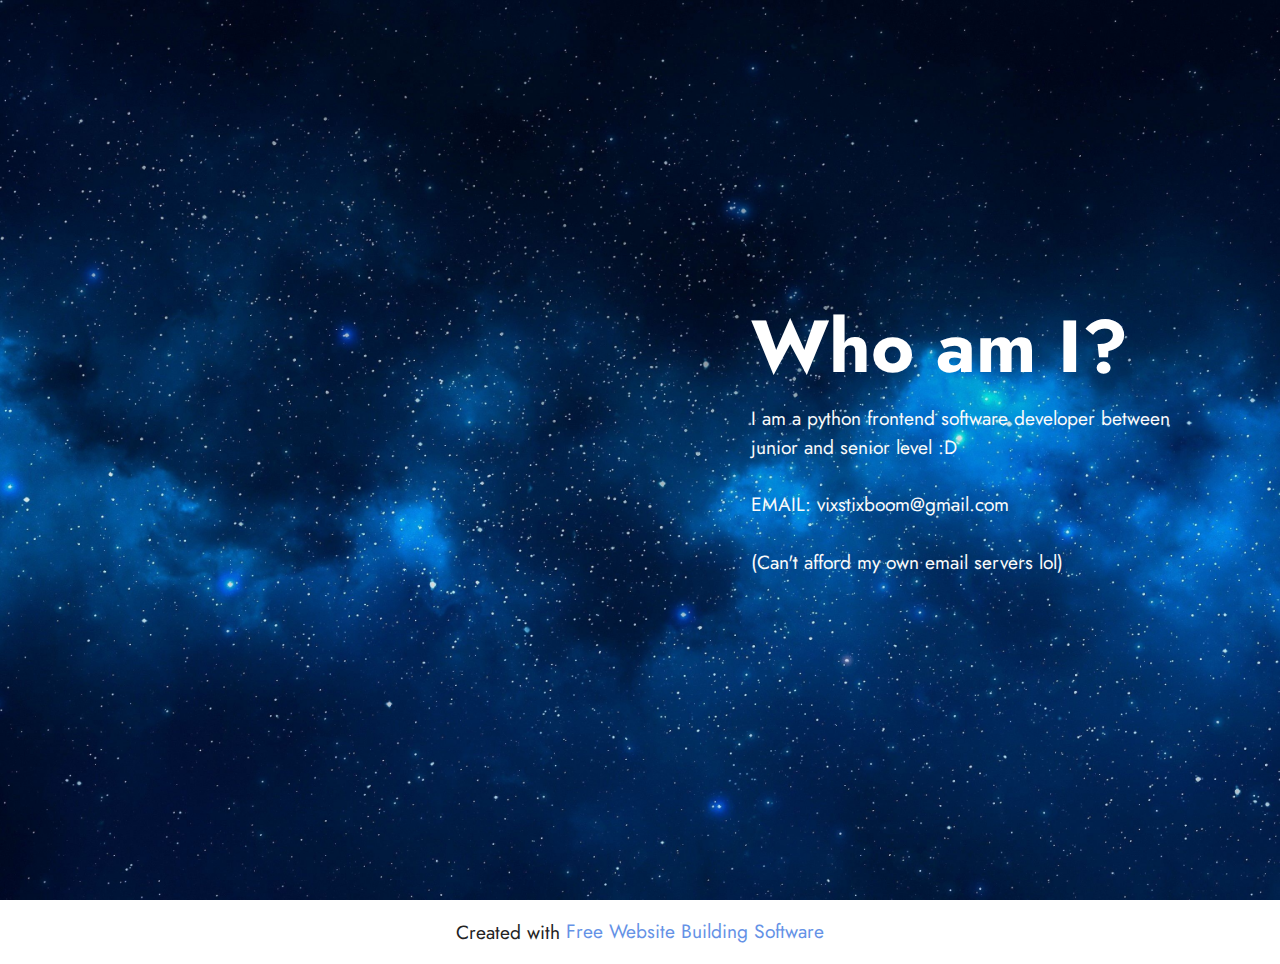
==== index.html @ 404fd0ba "Made da website" ====
<!DOCTYPE html>
<html  >
<head>
  <!-- Site made with Mobirise Website Builder v5.6.11, https://mobirise.com -->
  <meta charset="UTF-8">
  <meta http-equiv="X-UA-Compatible" content="IE=edge">
  <meta name="generator" content="Mobirise v5.6.11, mobirise.com">
  <meta name="twitter:card" content="summary_large_image"/>
  <meta name="twitter:image:src" content="">
  <meta property="og:image" content="">
  <meta name="twitter:title" content="Home">
  <meta name="viewport" content="width=device-width, initial-scale=1, minimum-scale=1">
  <link rel="shortcut icon" href="assets/images/logo5.png" type="image/x-icon">
  <meta name="description" content="">
  
  
  <title>Home</title>
  <link rel="stylesheet" href="assets/bootstrap/css/bootstrap.min.css">
  <link rel="stylesheet" href="assets/bootstrap/css/bootstrap-grid.min.css">
  <link rel="stylesheet" href="assets/bootstrap/css/bootstrap-reboot.min.css">
  <link rel="stylesheet" href="assets/theme/css/style.css">
  <link rel="preload" href="https://fonts.googleapis.com/css2?family=Jost:ital,wght@0,400;0,700;1,400;1,700&display=swap&display=swap" as="style" onload="this.onload=null;this.rel='stylesheet'">
  <noscript><link rel="stylesheet" href="https://fonts.googleapis.com/css2?family=Jost:ital,wght@0,400;0,700;1,400;1,700&display=swap&display=swap"></noscript>
  <link rel="preload" as="style" href="assets/mobirise/css/mbr-additional.css"><link rel="stylesheet" href="assets/mobirise/css/mbr-additional.css" type="text/css">
  
  
  
  
</head>
<body>
  
  <section data-bs-version="5.1" class="header7 cid-teuRIkfhuK mbr-fullscreen" id="header7-0">

    

    
    

    <div class="text-right container">
        <div class="row justify-content-end">
            <div class="col-12 col-lg-5">
                <h1 class="mbr-section-title mbr-fonts-style mb-3 display-1"><strong>Who am I?</strong></h1>
                
                <p class="mbr-text mbr-fonts-style display-7">
                    I am a python frontend software developer between junior and senior level :D<br><br>EMAIL: vixstixboom@gmail.com <br><br>(Can't afford my own email servers lol)</p>
                
            </div>
        </div>
    </div>
</section><section class="display-7" style="padding: 0;align-items: center;justify-content: center;flex-wrap: wrap;    align-content: center;display: flex;position: relative;height: 4rem;"><a href="https://mobiri.se/2823133" style="flex: 1 1;height: 4rem;position: absolute;width: 100%;z-index: 1;"><img alt="" style="height: 4rem;" src="[data-uri]"></a><p style="margin: 0;text-align: center;" class="display-7">Created with &#8204;</p><a style="z-index:1" href="https://mobirise.com"> Free Website  Building Software</a></section><script src="assets/bootstrap/js/bootstrap.bundle.min.js"></script>  <script src="assets/smoothscroll/smooth-scroll.js"></script>  <script src="assets/ytplayer/index.js"></script>  <script src="assets/theme/js/script.js"></script>  
  
  
</body>
</html>
---- assets/theme/css/style.css ----
@charset "UTF-8";
section {
  background-color: #ffffff;
}

body {
  font-style: normal;
  line-height: 1.5;
  font-weight: 400;
  color: #232323;
  position: relative;
}

button {
  background-color: transparent;
  border-color: transparent;
}

section,
.container,
.container-fluid {
  position: relative;
  word-wrap: break-word;
}

a.mbr-iconfont:hover {
  text-decoration: none;
}

.article .lead p,
.article .lead ul,
.article .lead ol,
.article .lead pre,
.article .lead blockquote {
  margin-bottom: 0;
}

a {
  font-style: normal;
  font-weight: 400;
  cursor: pointer;
}
a, a:hover {
  text-decoration: none;
}

.mbr-section-title {
  font-style: normal;
  line-height: 1.3;
}

.mbr-section-subtitle {
  line-height: 1.3;
}

.mbr-text {
  font-style: normal;
  line-height: 1.7;
}

h1,
h2,
h3,
h4,
h5,
h6,
.display-1,
.display-2,
.display-4,
.display-5,
.display-7,
span,
p,
a {
  line-height: 1;
  word-break: break-word;
  word-wrap: break-word;
  font-weight: 400;
}

b,
strong {
  font-weight: bold;
}

input:-webkit-autofill, input:-webkit-autofill:hover, input:-webkit-autofill:focus, input:-webkit-autofill:active {
  transition-delay: 9999s;
  -webkit-transition-property: background-color, color;
  transition-property: background-color, color;
}

textarea[type=hidden] {
  display: none;
}

section {
  background-position: 50% 50%;
  background-repeat: no-repeat;
  background-size: cover;
}
section .mbr-background-video,
section .mbr-background-video-preview {
  position: absolute;
  bottom: 0;
  left: 0;
  right: 0;
  top: 0;
}

.hidden {
  visibility: hidden;
}

.mbr-z-index20 {
  z-index: 20;
}

/*! Base colors */
.mbr-white {
  color: #ffffff;
}

.mbr-black {
  color: #111111;
}

.mbr-bg-white {
  background-color: #ffffff;
}

.mbr-bg-black {
  background-color: #000000;
}

/*! Text-aligns */
.align-left {
  text-align: left;
}

.align-center {
  text-align: center;
}

.align-right {
  text-align: right;
}

/*! Font-weight  */
.mbr-light {
  font-weight: 300;
}

.mbr-regular {
  font-weight: 400;
}

.mbr-semibold {
  font-weight: 500;
}

.mbr-bold {
  font-weight: 700;
}

/*! Media  */
.media-content {
  flex-basis: 100%;
}

.media-container-row {
  display: flex;
  flex-direction: row;
  flex-wrap: wrap;
  justify-content: center;
  align-content: center;
  align-items: start;
}
.media-container-row .media-size-item {
  width: 400px;
}

.media-container-column {
  display: flex;
  flex-direction: column;
  flex-wrap: wrap;
  justify-content: center;
  align-content: center;
  align-items: stretch;
}
.media-container-column > * {
  width: 100%;
}

@media (min-width: 992px) {
  .media-container-row {
    flex-wrap: nowrap;
  }
}
figure {
  margin-bottom: 0;
  overflow: hidden;
}

figure[mbr-media-size] {
  transition: width 0.1s;
}

img,
iframe {
  display: block;
  width: 100%;
}

.card {
  background-color: transparent;
  border: none;
}

.card-box {
  width: 100%;
}

.card-img {
  text-align: center;
  flex-shrink: 0;
  -webkit-flex-shrink: 0;
}

.media {
  max-width: 100%;
  margin: 0 auto;
}

.mbr-figure {
  align-self: center;
}

.media-container > div {
  max-width: 100%;
}

.mbr-figure img,
.card-img img {
  width: 100%;
}

@media (max-width: 991px) {
  .media-size-item {
    width: auto !important;
  }

  .media {
    width: auto;
  }

  .mbr-figure {
    width: 100% !important;
  }
}
/*! Buttons */
.mbr-section-btn {
  margin-left: -0.6rem;
  margin-right: -0.6rem;
  font-size: 0;
}

.btn {
  font-weight: 600;
  border-width: 1px;
  font-style: normal;
  margin: 0.6rem 0.6rem;
  white-space: normal;
  transition: all 0.2s ease-in-out;
  display: inline-flex;
  align-items: center;
  justify-content: center;
  word-break: break-word;
}

.btn-sm {
  font-weight: 600;
  letter-spacing: 0px;
  transition: all 0.3s ease-in-out;
}

.btn-md {
  font-weight: 600;
  letter-spacing: 0px;
  transition: all 0.3s ease-in-out;
}

.btn-lg {
  font-weight: 600;
  letter-spacing: 0px;
  transition: all 0.3s ease-in-out;
}

.btn-form {
  margin: 0;
}
.btn-form:hover {
  cursor: pointer;
}

nav .mbr-section-btn {
  margin-left: 0rem;
  margin-right: 0rem;
}

/*! Btn icon margin */
.btn .mbr-iconfont,
.btn.btn-sm .mbr-iconfont {
  order: 1;
  cursor: pointer;
  margin-left: 0.5rem;
  vertical-align: sub;
}

.btn.btn-md .mbr-iconfont,
.btn.btn-md .mbr-iconfont {
  margin-left: 0.8rem;
}

.mbr-regular {
  font-weight: 400;
}

.mbr-semibold {
  font-weight: 500;
}

.mbr-bold {
  font-weight: 700;
}

[type=submit] {
  -webkit-appearance: none;
}

/*! Full-screen */
.mbr-fullscreen .mbr-overlay {
  min-height: 100vh;
}

.mbr-fullscreen {
  display: flex;
  display: -moz-flex;
  display: -ms-flex;
  display: -o-flex;
  align-items: center;
  min-height: 100vh;
  padding-top: 3rem;
  padding-bottom: 3rem;
}

/*! Map */
.map {
  height: 25rem;
  position: relative;
}
.map iframe {
  width: 100%;
  height: 100%;
}

/*! Scroll to top arrow */
.mbr-arrow-up {
  bottom: 25px;
  right: 90px;
  position: fixed;
  text-align: right;
  z-index: 5000;
  color: #ffffff;
  font-size: 22px;
}

.mbr-arrow-up a {
  background: rgba(0, 0, 0, 0.2);
  border-radius: 50%;
  color: #fff;
  display: inline-block;
  height: 60px;
  width: 60px;
  border: 2px solid #fff;
  outline-style: none !important;
  position: relative;
  text-decoration: none;
  transition: all 0.3s ease-in-out;
  cursor: pointer;
  text-align: center;
}
.mbr-arrow-up a:hover {
  background-color: rgba(0, 0, 0, 0.4);
}
.mbr-arrow-up a i {
  line-height: 60px;
}

.mbr-arrow-up-icon {
  display: block;
  color: #fff;
}

.mbr-arrow-up-icon::before {
  content: "›";
  display: inline-block;
  font-family: serif;
  font-size: 22px;
  line-height: 1;
  font-style: normal;
  position: relative;
  top: 6px;
  left: -4px;
  transform: rotate(-90deg);
}

/*! Arrow Down */
.mbr-arrow {
  position: absolute;
  bottom: 45px;
  left: 50%;
  width: 60px;
  height: 60px;
  cursor: pointer;
  background-color: rgba(80, 80, 80, 0.5);
  border-radius: 50%;
  transform: translateX(-50%);
}
@media (max-width: 767px) {
  .mbr-arrow {
    display: none;
  }
}
.mbr-arrow > a {
  display: inline-block;
  text-decoration: none;
  outline-style: none;
  -webkit-animation: arrowdown 1.7s ease-in-out infinite;
          animation: arrowdown 1.7s ease-in-out infinite;
  color: #ffffff;
}
.mbr-arrow > a > i {
  position: absolute;
  top: -2px;
  left: 15px;
  font-size: 2rem;
}

#scrollToTop a i::before {
  content: "";
  position: absolute;
  display: block;
  border-bottom: 2.5px solid #fff;
  border-left: 2.5px solid #fff;
  width: 27.8%;
  height: 27.8%;
  left: 50%;
  top: 51%;
  transform: translateY(-30%) translateX(-50%) rotate(135deg);
}

@keyframes arrowdown {
  0% {
    transform: translateY(0px);
  }
  50% {
    transform: translateY(-5px);
  }
  100% {
    transform: translateY(0px);
  }
}
@-webkit-keyframes arrowdown {
  0% {
    transform: translateY(0px);
  }
  50% {
    transform: translateY(-5px);
  }
  100% {
    transform: translateY(0px);
  }
}
@media (max-width: 500px) {
  .mbr-arrow-up {
    left: 0;
    right: 0;
    text-align: center;
  }
}
/*Gradients animation*/
@keyframes gradient-animation {
  from {
    background-position: 0% 100%;
    -webkit-animation-timing-function: ease-in-out;
            animation-timing-function: ease-in-out;
  }
  to {
    background-position: 100% 0%;
    -webkit-animation-timing-function: ease-in-out;
            animation-timing-function: ease-in-out;
  }
}
@-webkit-keyframes gradient-animation {
  from {
    background-position: 0% 100%;
    -webkit-animation-timing-function: ease-in-out;
            animation-timing-function: ease-in-out;
  }
  to {
    background-position: 100% 0%;
    -webkit-animation-timing-function: ease-in-out;
            animation-timing-function: ease-in-out;
  }
}
.bg-gradient {
  background-size: 200% 200%;
  animation: gradient-animation 5s infinite alternate;
  -webkit-animation: gradient-animation 5s infinite alternate;
}

.menu .navbar-brand {
  display: -webkit-flex;
}
.menu .navbar-brand span {
  display: flex;
  display: -webkit-flex;
}
.menu .navbar-brand .navbar-caption-wrap {
  display: -webkit-flex;
}
.menu .navbar-brand .navbar-logo img {
  display: -webkit-flex;
  width: auto;
}
@media (min-width: 768px) and (max-width: 991px) {
  .menu .navbar-toggleable-sm .navbar-nav {
    display: -ms-flexbox;
  }
}
@media (max-width: 991px) {
  .menu .navbar-collapse {
    max-height: 93.5vh;
  }
  .menu .navbar-collapse.show {
    overflow: auto;
  }
}
@media (min-width: 992px) {
  .menu .navbar-nav.nav-dropdown {
    display: -webkit-flex;
  }
  .menu .navbar-toggleable-sm .navbar-collapse {
    display: -webkit-flex !important;
  }
  .menu .collapsed .navbar-collapse {
    max-height: 93.5vh;
  }
  .menu .collapsed .navbar-collapse.show {
    overflow: auto;
  }
}
@media (max-width: 767px) {
  .menu .navbar-collapse {
    max-height: 80vh;
  }
}

.nav-link .mbr-iconfont {
  margin-right: 0.5rem;
}

.navbar {
  display: -webkit-flex;
  -webkit-flex-wrap: wrap;
  -webkit-align-items: center;
  -webkit-justify-content: space-between;
}

.navbar-collapse {
  -webkit-flex-basis: 100%;
  -webkit-flex-grow: 1;
  -webkit-align-items: center;
}

.nav-dropdown .link {
  padding: 0.667em 1.667em !important;
  margin: 0 !important;
}

.nav {
  display: -webkit-flex;
  -webkit-flex-wrap: wrap;
}

.row {
  display: -webkit-flex;
  -webkit-flex-wrap: wrap;
}

.justify-content-center {
  -webkit-justify-content: center;
}

.form-inline {
  display: -webkit-flex;
}

.card-wrapper {
  -webkit-flex: 1;
}

.carousel-control {
  z-index: 10;
  display: -webkit-flex;
}

.carousel-controls {
  display: -webkit-flex;
}

.media {
  display: -webkit-flex;
}

.form-group:focus {
  outline: none;
}

.jq-selectbox__select {
  padding: 7px 0;
  position: relative;
}

.jq-selectbox__dropdown {
  overflow: hidden;
  border-radius: 10px;
  position: absolute;
  top: 100%;
  left: 0 !important;
  width: 100% !important;
}

.jq-selectbox__trigger-arrow {
  right: 0;
  transform: translateY(-50%);
}

.jq-selectbox li {
  padding: 1.07em 0.5em;
}

input[type=range] {
  padding-left: 0 !important;
  padding-right: 0 !important;
}

.modal-dialog,
.modal-content {
  height: 100%;
}

.modal-dialog .carousel-inner {
  height: calc(100vh - 1.75rem);
}
@media (max-width: 575px) {
  .modal-dialog .carousel-inner {
    height: calc(100vh - 1rem);
  }
}

.carousel-item {
  text-align: center;
}

.carousel-item img {
  margin: auto;
}

.navbar-toggler {
  align-self: flex-start;
  padding: 0.25rem 0.75rem;
  font-size: 1.25rem;
  line-height: 1;
  background: transparent;
  border: 1px solid transparent;
  border-radius: 0.25rem;
}

.navbar-toggler:focus,
.navbar-toggler:hover {
  text-decoration: none;
  box-shadow: none;
}

.navbar-toggler-icon {
  display: inline-block;
  width: 1.5em;
  height: 1.5em;
  vertical-align: middle;
  content: "";
  background: no-repeat center center;
  background-size: 100% 100%;
}

.navbar-toggler-left {
  position: absolute;
  left: 1rem;
}

.navbar-toggler-right {
  position: absolute;
  right: 1rem;
}

.card-img {
  width: auto;
}

.menu .navbar.collapsed:not(.beta-menu) {
  flex-direction: column;
}

.carousel-item.active,
.carousel-item-next,
.carousel-item-prev {
  display: flex;
}

.note-air-layout .dropup .dropdown-menu,
.note-air-layout .navbar-fixed-bottom .dropdown .dropdown-menu {
  bottom: initial !important;
}

html,
body {
  height: auto;
  min-height: 100vh;
}

.dropup .dropdown-toggle::after {
  display: none;
}

.form-asterisk {
  font-family: initial;
  position: absolute;
  top: -2px;
  font-weight: normal;
}

.form-control-label {
  position: relative;
  cursor: pointer;
  margin-bottom: 0.357em;
  padding: 0;
}

.alert {
  color: #ffffff;
  border-radius: 0;
  border: 0;
  font-size: 1.1rem;
  line-height: 1.5;
  margin-bottom: 1.875rem;
  padding: 1.25rem;
  position: relative;
  text-align: center;
}
.alert.alert-form::after {
  background-color: inherit;
  bottom: -7px;
  content: "";
  display: block;
  height: 14px;
  left: 50%;
  margin-left: -7px;
  position: absolute;
  transform: rotate(45deg);
  width: 14px;
}

.form-control {
  background-color: #ffffff;
  background-clip: border-box;
  color: #232323;
  line-height: 1rem !important;
  height: auto;
  padding: 0.6rem 1.2rem;
  transition: border-color 0.25s ease 0s;
  border: 1px solid transparent !important;
  border-radius: 4px;
  box-shadow: rgba(0, 0, 0, 0.07) 0px 1px 1px 0px, rgba(0, 0, 0, 0.07) 0px 1px 3px 0px, rgba(0, 0, 0, 0.03) 0px 0px 0px 1px;
}
.form-active .form-control:invalid {
  border-color: red;
}

form .row {
  margin-left: -0.6rem;
  margin-right: -0.6rem;
}
form .row [class*=col] {
  padding-left: 0.6rem;
  padding-right: 0.6rem;
}

form .mbr-section-btn {
  margin: 0;
  padding-left: 0.6rem;
  padding-right: 0.6rem;
}

form .btn {
  display: flex;
  padding: 0.6rem 1.2rem;
  margin: 0;
}

form .form-check-input {
  margin-top: 0.5;
}

textarea.form-control {
  line-height: 1.5rem !important;
}

.form-group {
  margin-bottom: 1.2rem;
}

.form-control,
form .btn {
  min-height: 48px;
}

.gdpr-block label span.textGDPR input[name=gdpr] {
  top: 7px;
}

.form-control:focus {
  box-shadow: none;
}

:focus {
  outline: none;
}

.mbr-overlay {
  background-color: #000;
  bottom: 0;
  left: 0;
  opacity: 0.5;
  position: absolute;
  right: 0;
  top: 0;
  z-index: 0;
  pointer-events: none;
}

blockquote {
  font-style: italic;
  padding: 3rem;
  font-size: 1.09rem;
  position: relative;
  border-left: 3px solid;
}

ul,
ol,
pre,
blockquote {
  margin-bottom: 2.3125rem;
}

.mt-4 {
  margin-top: 2rem !important;
}

.mb-4 {
  margin-bottom: 2rem !important;
}

@media (min-width: 992px) {
  .container {
    padding-left: 16px;
    padding-right: 16px;
  }

  .row {
    margin-left: -16px;
    margin-right: -16px;
  }
  .row > [class*=col] {
    padding-left: 16px;
    padding-right: 16px;
  }
}
@media (min-width: 768px) {
  .container-fluid {
    padding-left: 32px;
    padding-right: 32px;
  }
}
@media (min-width: 768px) and (max-width: 991px) {
  .mbr-container {
    padding-left: 32px;
    padding-right: 32px;
  }
}
@media (max-width: 767px) {
  .mbr-container {
    padding-left: 16px;
    padding-right: 16px;
  }
}
.card-wrapper,
.item-wrapper {
  overflow: hidden;
}

.app-video-wrapper > img {
  opacity: 1;
}

.item {
  position: relative;
}

.dropdown-menu .dropdown-menu {
  left: 100%;
}

.dropdown-item + .dropdown-menu {
  display: none;
}

.dropdown-item:hover + .dropdown-menu,
.dropdown-menu:hover {
  display: block;
}

@media (min-aspect-ratio: 16/9) {
  .mbr-video-foreground {
    height: 300% !important;
    top: -100% !important;
  }
}
@media (max-aspect-ratio: 16/9) {
  .mbr-video-foreground {
    width: 300% !important;
    left: -100% !important;
  }
}.engine {
	position: absolute;
	text-indent: -2400px;
	text-align: center;
	padding: 0;
	top: 0;
	left: -2400px;
}
---- assets/mobirise/css/mbr-additional.css ----
body {
  font-family: Jost;
}
.display-1 {
  font-family: 'Jost', sans-serif;
  font-size: 4.6rem;
  line-height: 1.1;
}
.display-1 > .mbr-iconfont {
  font-size: 5.75rem;
}
.display-2 {
  font-family: 'Jost', sans-serif;
  font-size: 3rem;
  line-height: 1.1;
}
.display-2 > .mbr-iconfont {
  font-size: 3.75rem;
}
.display-4 {
  font-family: 'Jost', sans-serif;
  font-size: 1.1rem;
  line-height: 1.5;
}
.display-4 > .mbr-iconfont {
  font-size: 1.375rem;
}
.display-5 {
  font-family: 'Jost', sans-serif;
  font-size: 2rem;
  line-height: 1.5;
}
.display-5 > .mbr-iconfont {
  font-size: 2.5rem;
}
.display-7 {
  font-family: 'Jost', sans-serif;
  font-size: 1.2rem;
  line-height: 1.5;
}
.display-7 > .mbr-iconfont {
  font-size: 1.5rem;
}
/* ---- Fluid typography for mobile devices ---- */
/* 1.4 - font scale ratio ( bootstrap == 1.42857 ) */
/* 100vw - current viewport width */
/* (48 - 20)  48 == 48rem == 768px, 20 == 20rem == 320px(minimal supported viewport) */
/* 0.65 - min scale variable, may vary */
@media (max-width: 992px) {
  .display-1 {
    font-size: 3.68rem;
  }
}
@media (max-width: 768px) {
  .display-1 {
    font-size: 3.22rem;
    font-size: calc( 2.26rem + (4.6 - 2.26) * ((100vw - 20rem) / (48 - 20)));
    line-height: calc( 1.1 * (2.26rem + (4.6 - 2.26) * ((100vw - 20rem) / (48 - 20))));
  }
  .display-2 {
    font-size: 2.4rem;
    font-size: calc( 1.7rem + (3 - 1.7) * ((100vw - 20rem) / (48 - 20)));
    line-height: calc( 1.3 * (1.7rem + (3 - 1.7) * ((100vw - 20rem) / (48 - 20))));
  }
  .display-4 {
    font-size: 0.88rem;
    font-size: calc( 1.0350000000000001rem + (1.1 - 1.0350000000000001) * ((100vw - 20rem) / (48 - 20)));
    line-height: calc( 1.4 * (1.0350000000000001rem + (1.1 - 1.0350000000000001) * ((100vw - 20rem) / (48 - 20))));
  }
  .display-5 {
    font-size: 1.6rem;
    font-size: calc( 1.35rem + (2 - 1.35) * ((100vw - 20rem) / (48 - 20)));
    line-height: calc( 1.4 * (1.35rem + (2 - 1.35) * ((100vw - 20rem) / (48 - 20))));
  }
  .display-7 {
    font-size: 0.96rem;
    font-size: calc( 1.07rem + (1.2 - 1.07) * ((100vw - 20rem) / (48 - 20)));
    line-height: calc( 1.4 * (1.07rem + (1.2 - 1.07) * ((100vw - 20rem) / (48 - 20))));
  }
}
/* Buttons */
.btn {
  padding: 0.6rem 1.2rem;
  border-radius: 4px;
}
.btn-sm {
  padding: 0.6rem 1.2rem;
  border-radius: 4px;
}
.btn-md {
  padding: 0.6rem 1.2rem;
  border-radius: 4px;
}
.btn-lg {
  padding: 1rem 2.6rem;
  border-radius: 4px;
}
.bg-primary {
  background-color: #6592e6 !important;
}
.bg-success {
  background-color: #40b0bf !important;
}
.bg-info {
  background-color: #47b5ed !important;
}
.bg-warning {
  background-color: #ffe161 !important;
}
.bg-danger {
  background-color: #ff9966 !important;
}
.btn-primary,
.btn-primary:active {
  background-color: #6592e6 !important;
  border-color: #6592e6 !important;
  color: #ffffff !important;
  box-shadow: 0 2px 2px 0 rgba(0, 0, 0, 0.2);
}
.btn-primary:hover,
.btn-primary:focus,
.btn-primary.focus,
.btn-primary.active {
  color: #ffffff !important;
  background-color: #2260d2 !important;
  border-color: #2260d2 !important;
  box-shadow: 0 2px 5px 0 rgba(0, 0, 0, 0.2);
}
.btn-primary.disabled,
.btn-primary:disabled {
  color: #ffffff !important;
  background-color: #2260d2 !important;
  border-color: #2260d2 !important;
}
.btn-secondary,
.btn-secondary:active {
  background-color: #ff6666 !important;
  border-color: #ff6666 !important;
  color: #ffffff !important;
  box-shadow: 0 2px 2px 0 rgba(0, 0, 0, 0.2);
}
.btn-secondary:hover,
.btn-secondary:focus,
.btn-secondary.focus,
.btn-secondary.active {
  color: #ffffff !important;
  background-color: #ff0f0f !important;
  border-color: #ff0f0f !important;
  box-shadow: 0 2px 5px 0 rgba(0, 0, 0, 0.2);
}
.btn-secondary.disabled,
.btn-secondary:disabled {
  color: #ffffff !important;
  background-color: #ff0f0f !important;
  border-color: #ff0f0f !important;
}
.btn-info,
.btn-info:active {
  background-color: #47b5ed !important;
  border-color: #47b5ed !important;
  color: #ffffff !important;
  box-shadow: 0 2px 2px 0 rgba(0, 0, 0, 0.2);
}
.btn-info:hover,
.btn-info:focus,
.btn-info.focus,
.btn-info.active {
  color: #ffffff !important;
  background-color: #148cca !important;
  border-color: #148cca !important;
  box-shadow: 0 2px 5px 0 rgba(0, 0, 0, 0.2);
}
.btn-info.disabled,
.btn-info:disabled {
  color: #ffffff !important;
  background-color: #148cca !important;
  border-color: #148cca !important;
}
.btn-success,
.btn-success:active {
  background-color: #40b0bf !important;
  border-color: #40b0bf !important;
  color: #ffffff !important;
  box-shadow: 0 2px 2px 0 rgba(0, 0, 0, 0.2);
}
.btn-success:hover,
.btn-success:focus,
.btn-success.focus,
.btn-success.active {
  color: #ffffff !important;
  background-color: #2a747e !important;
  border-color: #2a747e !important;
  box-shadow: 0 2px 5px 0 rgba(0, 0, 0, 0.2);
}
.btn-success.disabled,
.btn-success:disabled {
  color: #ffffff !important;
  background-color: #2a747e !important;
  border-color: #2a747e !important;
}
.btn-warning,
.btn-warning:active {
  background-color: #ffe161 !important;
  border-color: #ffe161 !important;
  color: #614f00 !important;
  box-shadow: 0 2px 2px 0 rgba(0, 0, 0, 0.2);
}
.btn-warning:hover,
.btn-warning:focus,
.btn-warning.focus,
.btn-warning.active {
  color: #0a0800 !important;
  background-color: #ffd10a !important;
  border-color: #ffd10a !important;
  box-shadow: 0 2px 5px 0 rgba(0, 0, 0, 0.2);
}
.btn-warning.disabled,
.btn-warning:disabled {
  color: #614f00 !important;
  background-color: #ffd10a !important;
  border-color: #ffd10a !important;
}
.btn-danger,
.btn-danger:active {
  background-color: #ff9966 !important;
  border-color: #ff9966 !important;
  color: #ffffff !important;
  box-shadow: 0 2px 2px 0 rgba(0, 0, 0, 0.2);
}
.btn-danger:hover,
.btn-danger:focus,
.btn-danger.focus,
.btn-danger.active {
  color: #ffffff !important;
  background-color: #ff5f0f !important;
  border-color: #ff5f0f !important;
  box-shadow: 0 2px 5px 0 rgba(0, 0, 0, 0.2);
}
.btn-danger.disabled,
.btn-danger:disabled {
  color: #ffffff !important;
  background-color: #ff5f0f !important;
  border-color: #ff5f0f !important;
}
.btn-white,
.btn-white:active {
  background-color: #fafafa !important;
  border-color: #fafafa !important;
  color: #7a7a7a !important;
  box-shadow: 0 2px 2px 0 rgba(0, 0, 0, 0.2);
}
.btn-white:hover,
.btn-white:focus,
.btn-white.focus,
.btn-white.active {
  color: #4f4f4f !important;
  background-color: #cfcfcf !important;
  border-color: #cfcfcf !important;
  box-shadow: 0 2px 5px 0 rgba(0, 0, 0, 0.2);
}
.btn-white.disabled,
.btn-white:disabled {
  color: #7a7a7a !important;
  background-color: #cfcfcf !important;
  border-color: #cfcfcf !important;
}
.btn-black,
.btn-black:active {
  background-color: #232323 !important;
  border-color: #232323 !important;
  color: #ffffff !important;
  box-shadow: 0 2px 2px 0 rgba(0, 0, 0, 0.2);
}
.btn-black:hover,
.btn-black:focus,
.btn-black.focus,
.btn-black.active {
  color: #ffffff !important;
  background-color: #000000 !important;
  border-color: #000000 !important;
  box-shadow: 0 2px 5px 0 rgba(0, 0, 0, 0.2);
}
.btn-black.disabled,
.btn-black:disabled {
  color: #ffffff !important;
  background-color: #000000 !important;
  border-color: #000000 !important;
}
.btn-primary-outline,
.btn-primary-outline:active {
  background-color: transparent !important;
  border-color: transparent;
  color: #6592e6;
}
.btn-primary-outline:hover,
.btn-primary-outline:focus,
.btn-primary-outline.focus,
.btn-primary-outline.active {
  color: #2260d2 !important;
  background-color: transparent!important;
  border-color: transparent!important;
  box-shadow: none!important;
}
.btn-primary-outline.disabled,
.btn-primary-outline:disabled {
  color: #ffffff !important;
  background-color: #6592e6 !important;
  border-color: #6592e6 !important;
}
.btn-secondary-outline,
.btn-secondary-outline:active {
  background-color: transparent !important;
  border-color: transparent;
  color: #ff6666;
}
.btn-secondary-outline:hover,
.btn-secondary-outline:focus,
.btn-secondary-outline.focus,
.btn-secondary-outline.active {
  color: #ff0f0f !important;
  background-color: transparent!important;
  border-color: transparent!important;
  box-shadow: none!important;
}
.btn-secondary-outline.disabled,
.btn-secondary-outline:disabled {
  color: #ffffff !important;
  background-color: #ff6666 !important;
  border-color: #ff6666 !important;
}
.btn-info-outline,
.btn-info-outline:active {
  background-color: transparent !important;
  border-color: transparent;
  color: #47b5ed;
}
.btn-info-outline:hover,
.btn-info-outline:focus,
.btn-info-outline.focus,
.btn-info-outline.active {
  color: #148cca !important;
  background-color: transparent!important;
  border-color: transparent!important;
  box-shadow: none!important;
}
.btn-info-outline.disabled,
.btn-info-outline:disabled {
  color: #ffffff !important;
  background-color: #47b5ed !important;
  border-color: #47b5ed !important;
}
.btn-success-outline,
.btn-success-outline:active {
  background-color: transparent !important;
  border-color: transparent;
  color: #40b0bf;
}
.btn-success-outline:hover,
.btn-success-outline:focus,
.btn-success-outline.focus,
.btn-success-outline.active {
  color: #2a747e !important;
  background-color: transparent!important;
  border-color: transparent!important;
  box-shadow: none!important;
}
.btn-success-outline.disabled,
.btn-success-outline:disabled {
  color: #ffffff !important;
  background-color: #40b0bf !important;
  border-color: #40b0bf !important;
}
.btn-warning-outline,
.btn-warning-outline:active {
  background-color: transparent !important;
  border-color: transparent;
  color: #ffe161;
}
.btn-warning-outline:hover,
.btn-warning-outline:focus,
.btn-warning-outline.focus,
.btn-warning-outline.active {
  color: #ffd10a !important;
  background-color: transparent!important;
  border-color: transparent!important;
  box-shadow: none!important;
}
.btn-warning-outline.disabled,
.btn-warning-outline:disabled {
  color: #614f00 !important;
  background-color: #ffe161 !important;
  border-color: #ffe161 !important;
}
.btn-danger-outline,
.btn-danger-outline:active {
  background-color: transparent !important;
  border-color: transparent;
  color: #ff9966;
}
.btn-danger-outline:hover,
.btn-danger-outline:focus,
.btn-danger-outline.focus,
.btn-danger-outline.active {
  color: #ff5f0f !important;
  background-color: transparent!important;
  border-color: transparent!important;
  box-shadow: none!important;
}
.btn-danger-outline.disabled,
.btn-danger-outline:disabled {
  color: #ffffff !important;
  background-color: #ff9966 !important;
  border-color: #ff9966 !important;
}
.btn-black-outline,
.btn-black-outline:active {
  background-color: transparent !important;
  border-color: transparent;
  color: #232323;
}
.btn-black-outline:hover,
.btn-black-outline:focus,
.btn-black-outline.focus,
.btn-black-outline.active {
  color: #000000 !important;
  background-color: transparent!important;
  border-color: transparent!important;
  box-shadow: none!important;
}
.btn-black-outline.disabled,
.btn-black-outline:disabled {
  color: #ffffff !important;
  background-color: #232323 !important;
  border-color: #232323 !important;
}
.btn-white-outline,
.btn-white-outline:active {
  background-color: transparent !important;
  border-color: transparent;
  color: #fafafa;
}
.btn-white-outline:hover,
.btn-white-outline:focus,
.btn-white-outline.focus,
.btn-white-outline.active {
  color: #cfcfcf !important;
  background-color: transparent!important;
  border-color: transparent!important;
  box-shadow: none!important;
}
.btn-white-outline.disabled,
.btn-white-outline:disabled {
  color: #7a7a7a !important;
  background-color: #fafafa !important;
  border-color: #fafafa !important;
}
.text-primary {
  color: #6592e6 !important;
}
.text-secondary {
  color: #ff6666 !important;
}
.text-success {
  color: #40b0bf !important;
}
.text-info {
  color: #47b5ed !important;
}
.text-warning {
  color: #ffe161 !important;
}
.text-danger {
  color: #ff9966 !important;
}
.text-white {
  color: #fafafa !important;
}
.text-black {
  color: #232323 !important;
}
a.text-primary:hover,
a.text-primary:focus,
a.text-primary.active {
  color: #205ac5 !important;
}
a.text-secondary:hover,
a.text-secondary:focus,
a.text-secondary.active {
  color: #ff0000 !important;
}
a.text-success:hover,
a.text-success:focus,
a.text-success.active {
  color: #266a73 !important;
}
a.text-info:hover,
a.text-info:focus,
a.text-info.active {
  color: #1283bc !important;
}
a.text-warning:hover,
a.text-warning:focus,
a.text-warning.active {
  color: #facb00 !important;
}
a.text-danger:hover,
a.text-danger:focus,
a.text-danger.active {
  color: #ff5500 !important;
}
a.text-white:hover,
a.text-white:focus,
a.text-white.active {
  color: #c7c7c7 !important;
}
a.text-black:hover,
a.text-black:focus,
a.text-black.active {
  color: #000000 !important;
}
a[class*="text-"]:not(.nav-link):not(.dropdown-item):not([role]):not(.navbar-caption) {
  position: relative;
  background-image: transparent;
  background-size: 10000px 2px;
  background-repeat: no-repeat;
  background-position: 0px 1.2em;
  background-position: -10000px 1.2em;
}
a[class*="text-"]:not(.nav-link):not(.dropdown-item):not([role]):not(.navbar-caption):hover {
  transition: background-position 2s ease-in-out;
  background-image: linear-gradient(currentColor 50%, currentColor 50%);
  background-position: 0px 1.2em;
}
.nav-tabs .nav-link.active {
  color: #6592e6;
}
.nav-tabs .nav-link:not(.active) {
  color: #232323;
}
.alert-success {
  background-color: #70c770;
}
.alert-info {
  background-color: #47b5ed;
}
.alert-warning {
  background-color: #ffe161;
}
.alert-danger {
  background-color: #ff9966;
}
.mbr-gallery-filter li.active .btn {
  background-color: #6592e6;
  border-color: #6592e6;
  color: #ffffff;
}
.mbr-gallery-filter li.active .btn:focus {
  box-shadow: none;
}
a,
a:hover {
  color: #6592e6;
}
.mbr-plan-header.bg-primary .mbr-plan-subtitle,
.mbr-plan-header.bg-primary .mbr-plan-price-desc {
  color: #ffffff;
}
.mbr-plan-header.bg-success .mbr-plan-subtitle,
.mbr-plan-header.bg-success .mbr-plan-price-desc {
  color: #a0d8df;
}
.mbr-plan-header.bg-info .mbr-plan-subtitle,
.mbr-plan-header.bg-info .mbr-plan-price-desc {
  color: #ffffff;
}
.mbr-plan-header.bg-warning .mbr-plan-subtitle,
.mbr-plan-header.bg-warning .mbr-plan-price-desc {
  color: #ffffff;
}
.mbr-plan-header.bg-danger .mbr-plan-subtitle,
.mbr-plan-header.bg-danger .mbr-plan-price-desc {
  color: #ffffff;
}
/* Scroll to top button*/
.scrollToTop_wraper {
  display: none;
}
.form-control {
  font-family: 'Jost', sans-serif;
  font-size: 1.1rem;
  line-height: 1.5;
  font-weight: 400;
}
.form-control > .mbr-iconfont {
  font-size: 1.375rem;
}
.form-control:hover,
.form-control:focus {
  box-shadow: rgba(0, 0, 0, 0.07) 0px 1px 1px 0px, rgba(0, 0, 0, 0.07) 0px 1px 3px 0px, rgba(0, 0, 0, 0.03) 0px 0px 0px 1px;
  border-color: #6592e6 !important;
}
.form-control:-webkit-input-placeholder {
  font-family: 'Jost', sans-serif;
  font-size: 1.1rem;
  line-height: 1.5;
  font-weight: 400;
}
.form-control:-webkit-input-placeholder > .mbr-iconfont {
  font-size: 1.375rem;
}
blockquote {
  border-color: #6592e6;
}
/* Forms */
.jq-selectbox li:hover,
.jq-selectbox li.selected {
  background-color: #6592e6;
  color: #ffffff;
}
.jq-number__spin {
  transition: 0.25s ease;
}
.jq-number__spin:hover {
  border-color: #6592e6;
}
.jq-selectbox .jq-selectbox__trigger-arrow,
.jq-number__spin.minus:after,
.jq-number__spin.plus:after {
  transition: 0.4s;
  border-top-color: #353535;
  border-bottom-color: #353535;
}
.jq-selectbox:hover .jq-selectbox__trigger-arrow,
.jq-number__spin.minus:hover:after,
.jq-number__spin.plus:hover:after {
  border-top-color: #6592e6;
  border-bottom-color: #6592e6;
}
.xdsoft_datetimepicker .xdsoft_calendar td.xdsoft_default,
.xdsoft_datetimepicker .xdsoft_calendar td.xdsoft_current,
.xdsoft_datetimepicker .xdsoft_timepicker .xdsoft_time_box > div > div.xdsoft_current {
  color: #ffffff !important;
  background-color: #6592e6 !important;
  box-shadow: none !important;
}
.xdsoft_datetimepicker .xdsoft_calendar td:hover,
.xdsoft_datetimepicker .xdsoft_timepicker .xdsoft_time_box > div > div:hover {
  color: #000000 !important;
  background: #ff6666 !important;
  box-shadow: none !important;
}
.lazy-bg {
  background-image: none !important;
}
.lazy-placeholder:not(section),
.lazy-none {
  display: block;
  position: relative;
  padding-bottom: 56.25%;
  width: 100%;
  height: auto;
}
iframe.lazy-placeholder,
.lazy-placeholder:after {
  content: '';
  position: absolute;
  width: 200px;
  height: 200px;
  background: transparent no-repeat center;
  background-size: contain;
  top: 50%;
  left: 50%;
  transform: translateX(-50%) translateY(-50%);
  background-image: url("data:image/svg+xml;charset=UTF-8,%3csvg width='32' height='32' viewBox='0 0 64 64' xmlns='http://www.w3.org/2000/svg' stroke='%236592e6' %3e%3cg fill='none' fill-rule='evenodd'%3e%3cg transform='translate(16 16)' stroke-width='2'%3e%3ccircle stroke-opacity='.5' cx='16' cy='16' r='16'/%3e%3cpath d='M32 16c0-9.94-8.06-16-16-16'%3e%3canimateTransform attributeName='transform' type='rotate' from='0 16 16' to='360 16 16' dur='1s' repeatCount='indefinite'/%3e%3c/path%3e%3c/g%3e%3c/g%3e%3c/svg%3e");
}
section.lazy-placeholder:after {
  opacity: 0.5;
}
body {
  overflow-x: hidden;
}
a {
  transition: color 0.6s;
}
.cid-teuRIkfhuK {
  background-image: url("../../../assets/images/4k-space-wallpaper-6.jpg");
}
.cid-teuRIkfhuK .mbr-fallback-image.disabled {
  display: none;
}
.cid-teuRIkfhuK .mbr-fallback-image {
  display: block;
  background-size: cover;
  background-position: center center;
  width: 100%;
  height: 100%;
  position: absolute;
  top: 0;
}
.cid-teuRIkfhuK .mbr-section-title {
  text-align: left;
  color: #ffffff;
}
.cid-teuRIkfhuK .mbr-text,
.cid-teuRIkfhuK .mbr-section-btn {
  color: #fafafa;
}
---- assets/mobirise/css/mbr-additional.css ----
body {
  font-family: Jost;
}
.display-1 {
  font-family: 'Jost', sans-serif;
  font-size: 4.6rem;
  line-height: 1.1;
}
.display-1 > .mbr-iconfont {
  font-size: 5.75rem;
}
.display-2 {
  font-family: 'Jost', sans-serif;
  font-size: 3rem;
  line-height: 1.1;
}
.display-2 > .mbr-iconfont {
  font-size: 3.75rem;
}
.display-4 {
  font-family: 'Jost', sans-serif;
  font-size: 1.1rem;
  line-height: 1.5;
}
.display-4 > .mbr-iconfont {
  font-size: 1.375rem;
}
.display-5 {
  font-family: 'Jost', sans-serif;
  font-size: 2rem;
  line-height: 1.5;
}
.display-5 > .mbr-iconfont {
  font-size: 2.5rem;
}
.display-7 {
  font-family: 'Jost', sans-serif;
  font-size: 1.2rem;
  line-height: 1.5;
}
.display-7 > .mbr-iconfont {
  font-size: 1.5rem;
}
/* ---- Fluid typography for mobile devices ---- */
/* 1.4 - font scale ratio ( bootstrap == 1.42857 ) */
/* 100vw - current viewport width */
/* (48 - 20)  48 == 48rem == 768px, 20 == 20rem == 320px(minimal supported viewport) */
/* 0.65 - min scale variable, may vary */
@media (max-width: 992px) {
  .display-1 {
    font-size: 3.68rem;
  }
}
@media (max-width: 768px) {
  .display-1 {
    font-size: 3.22rem;
    font-size: calc( 2.26rem + (4.6 - 2.26) * ((100vw - 20rem) / (48 - 20)));
    line-height: calc( 1.1 * (2.26rem + (4.6 - 2.26) * ((100vw - 20rem) / (48 - 20))));
  }
  .display-2 {
    font-size: 2.4rem;
    font-size: calc( 1.7rem + (3 - 1.7) * ((100vw - 20rem) / (48 - 20)));
    line-height: calc( 1.3 * (1.7rem + (3 - 1.7) * ((100vw - 20rem) / (48 - 20))));
  }
  .display-4 {
    font-size: 0.88rem;
    font-size: calc( 1.0350000000000001rem + (1.1 - 1.0350000000000001) * ((100vw - 20rem) / (48 - 20)));
    line-height: calc( 1.4 * (1.0350000000000001rem + (1.1 - 1.0350000000000001) * ((100vw - 20rem) / (48 - 20))));
  }
  .display-5 {
    font-size: 1.6rem;
    font-size: calc( 1.35rem + (2 - 1.35) * ((100vw - 20rem) / (48 - 20)));
    line-height: calc( 1.4 * (1.35rem + (2 - 1.35) * ((100vw - 20rem) / (48 - 20))));
  }
  .display-7 {
    font-size: 0.96rem;
    font-size: calc( 1.07rem + (1.2 - 1.07) * ((100vw - 20rem) / (48 - 20)));
    line-height: calc( 1.4 * (1.07rem + (1.2 - 1.07) * ((100vw - 20rem) / (48 - 20))));
  }
}
/* Buttons */
.btn {
  padding: 0.6rem 1.2rem;
  border-radius: 4px;
}
.btn-sm {
  padding: 0.6rem 1.2rem;
  border-radius: 4px;
}
.btn-md {
  padding: 0.6rem 1.2rem;
  border-radius: 4px;
}
.btn-lg {
  padding: 1rem 2.6rem;
  border-radius: 4px;
}
.bg-primary {
  background-color: #6592e6 !important;
}
.bg-success {
  background-color: #40b0bf !important;
}
.bg-info {
  background-color: #47b5ed !important;
}
.bg-warning {
  background-color: #ffe161 !important;
}
.bg-danger {
  background-color: #ff9966 !important;
}
.btn-primary,
.btn-primary:active {
  background-color: #6592e6 !important;
  border-color: #6592e6 !important;
  color: #ffffff !important;
  box-shadow: 0 2px 2px 0 rgba(0, 0, 0, 0.2);
}
.btn-primary:hover,
.btn-primary:focus,
.btn-primary.focus,
.btn-primary.active {
  color: #ffffff !important;
  background-color: #2260d2 !important;
  border-color: #2260d2 !important;
  box-shadow: 0 2px 5px 0 rgba(0, 0, 0, 0.2);
}
.btn-primary.disabled,
.btn-primary:disabled {
  color: #ffffff !important;
  background-color: #2260d2 !important;
  border-color: #2260d2 !important;
}
.btn-secondary,
.btn-secondary:active {
  background-color: #ff6666 !important;
  border-color: #ff6666 !important;
  color: #ffffff !important;
  box-shadow: 0 2px 2px 0 rgba(0, 0, 0, 0.2);
}
.btn-secondary:hover,
.btn-secondary:focus,
.btn-secondary.focus,
.btn-secondary.active {
  color: #ffffff !important;
  background-color: #ff0f0f !important;
  border-color: #ff0f0f !important;
  box-shadow: 0 2px 5px 0 rgba(0, 0, 0, 0.2);
}
.btn-secondary.disabled,
.btn-secondary:disabled {
  color: #ffffff !important;
  background-color: #ff0f0f !important;
  border-color: #ff0f0f !important;
}
.btn-info,
.btn-info:active {
  background-color: #47b5ed !important;
  border-color: #47b5ed !important;
  color: #ffffff !important;
  box-shadow: 0 2px 2px 0 rgba(0, 0, 0, 0.2);
}
.btn-info:hover,
.btn-info:focus,
.btn-info.focus,
.btn-info.active {
  color: #ffffff !important;
  background-color: #148cca !important;
  border-color: #148cca !important;
  box-shadow: 0 2px 5px 0 rgba(0, 0, 0, 0.2);
}
.btn-info.disabled,
.btn-info:disabled {
  color: #ffffff !important;
  background-color: #148cca !important;
  border-color: #148cca !important;
}
.btn-success,
.btn-success:active {
  background-color: #40b0bf !important;
  border-color: #40b0bf !important;
  color: #ffffff !important;
  box-shadow: 0 2px 2px 0 rgba(0, 0, 0, 0.2);
}
.btn-success:hover,
.btn-success:focus,
.btn-success.focus,
.btn-success.active {
  color: #ffffff !important;
  background-color: #2a747e !important;
  border-color: #2a747e !important;
  box-shadow: 0 2px 5px 0 rgba(0, 0, 0, 0.2);
}
.btn-success.disabled,
.btn-success:disabled {
  color: #ffffff !important;
  background-color: #2a747e !important;
  border-color: #2a747e !important;
}
.btn-warning,
.btn-warning:active {
  background-color: #ffe161 !important;
  border-color: #ffe161 !important;
  color: #614f00 !important;
  box-shadow: 0 2px 2px 0 rgba(0, 0, 0, 0.2);
}
.btn-warning:hover,
.btn-warning:focus,
.btn-warning.focus,
.btn-warning.active {
  color: #0a0800 !important;
  background-color: #ffd10a !important;
  border-color: #ffd10a !important;
  box-shadow: 0 2px 5px 0 rgba(0, 0, 0, 0.2);
}
.btn-warning.disabled,
.btn-warning:disabled {
  color: #614f00 !important;
  background-color: #ffd10a !important;
  border-color: #ffd10a !important;
}
.btn-danger,
.btn-danger:active {
  background-color: #ff9966 !important;
  border-color: #ff9966 !important;
  color: #ffffff !important;
  box-shadow: 0 2px 2px 0 rgba(0, 0, 0, 0.2);
}
.btn-danger:hover,
.btn-danger:focus,
.btn-danger.focus,
.btn-danger.active {
  color: #ffffff !important;
  background-color: #ff5f0f !important;
  border-color: #ff5f0f !important;
  box-shadow: 0 2px 5px 0 rgba(0, 0, 0, 0.2);
}
.btn-danger.disabled,
.btn-danger:disabled {
  color: #ffffff !important;
  background-color: #ff5f0f !important;
  border-color: #ff5f0f !important;
}
.btn-white,
.btn-white:active {
  background-color: #fafafa !important;
  border-color: #fafafa !important;
  color: #7a7a7a !important;
  box-shadow: 0 2px 2px 0 rgba(0, 0, 0, 0.2);
}
.btn-white:hover,
.btn-white:focus,
.btn-white.focus,
.btn-white.active {
  color: #4f4f4f !important;
  background-color: #cfcfcf !important;
  border-color: #cfcfcf !important;
  box-shadow: 0 2px 5px 0 rgba(0, 0, 0, 0.2);
}
.btn-white.disabled,
.btn-white:disabled {
  color: #7a7a7a !important;
  background-color: #cfcfcf !important;
  border-color: #cfcfcf !important;
}
.btn-black,
.btn-black:active {
  background-color: #232323 !important;
  border-color: #232323 !important;
  color: #ffffff !important;
  box-shadow: 0 2px 2px 0 rgba(0, 0, 0, 0.2);
}
.btn-black:hover,
.btn-black:focus,
.btn-black.focus,
.btn-black.active {
  color: #ffffff !important;
  background-color: #000000 !important;
  border-color: #000000 !important;
  box-shadow: 0 2px 5px 0 rgba(0, 0, 0, 0.2);
}
.btn-black.disabled,
.btn-black:disabled {
  color: #ffffff !important;
  background-color: #000000 !important;
  border-color: #000000 !important;
}
.btn-primary-outline,
.btn-primary-outline:active {
  background-color: transparent !important;
  border-color: transparent;
  color: #6592e6;
}
.btn-primary-outline:hover,
.btn-primary-outline:focus,
.btn-primary-outline.focus,
.btn-primary-outline.active {
  color: #2260d2 !important;
  background-color: transparent!important;
  border-color: transparent!important;
  box-shadow: none!important;
}
.btn-primary-outline.disabled,
.btn-primary-outline:disabled {
  color: #ffffff !important;
  background-color: #6592e6 !important;
  border-color: #6592e6 !important;
}
.btn-secondary-outline,
.btn-secondary-outline:active {
  background-color: transparent !important;
  border-color: transparent;
  color: #ff6666;
}
.btn-secondary-outline:hover,
.btn-secondary-outline:focus,
.btn-secondary-outline.focus,
.btn-secondary-outline.active {
  color: #ff0f0f !important;
  background-color: transparent!important;
  border-color: transparent!important;
  box-shadow: none!important;
}
.btn-secondary-outline.disabled,
.btn-secondary-outline:disabled {
  color: #ffffff !important;
  background-color: #ff6666 !important;
  border-color: #ff6666 !important;
}
.btn-info-outline,
.btn-info-outline:active {
  background-color: transparent !important;
  border-color: transparent;
  color: #47b5ed;
}
.btn-info-outline:hover,
.btn-info-outline:focus,
.btn-info-outline.focus,
.btn-info-outline.active {
  color: #148cca !important;
  background-color: transparent!important;
  border-color: transparent!important;
  box-shadow: none!important;
}
.btn-info-outline.disabled,
.btn-info-outline:disabled {
  color: #ffffff !important;
  background-color: #47b5ed !important;
  border-color: #47b5ed !important;
}
.btn-success-outline,
.btn-success-outline:active {
  background-color: transparent !important;
  border-color: transparent;
  color: #40b0bf;
}
.btn-success-outline:hover,
.btn-success-outline:focus,
.btn-success-outline.focus,
.btn-success-outline.active {
  color: #2a747e !important;
  background-color: transparent!important;
  border-color: transparent!important;
  box-shadow: none!important;
}
.btn-success-outline.disabled,
.btn-success-outline:disabled {
  color: #ffffff !important;
  background-color: #40b0bf !important;
  border-color: #40b0bf !important;
}
.btn-warning-outline,
.btn-warning-outline:active {
  background-color: transparent !important;
  border-color: transparent;
  color: #ffe161;
}
.btn-warning-outline:hover,
.btn-warning-outline:focus,
.btn-warning-outline.focus,
.btn-warning-outline.active {
  color: #ffd10a !important;
  background-color: transparent!important;
  border-color: transparent!important;
  box-shadow: none!important;
}
.btn-warning-outline.disabled,
.btn-warning-outline:disabled {
  color: #614f00 !important;
  background-color: #ffe161 !important;
  border-color: #ffe161 !important;
}
.btn-danger-outline,
.btn-danger-outline:active {
  background-color: transparent !important;
  border-color: transparent;
  color: #ff9966;
}
.btn-danger-outline:hover,
.btn-danger-outline:focus,
.btn-danger-outline.focus,
.btn-danger-outline.active {
  color: #ff5f0f !important;
  background-color: transparent!important;
  border-color: transparent!important;
  box-shadow: none!important;
}
.btn-danger-outline.disabled,
.btn-danger-outline:disabled {
  color: #ffffff !important;
  background-color: #ff9966 !important;
  border-color: #ff9966 !important;
}
.btn-black-outline,
.btn-black-outline:active {
  background-color: transparent !important;
  border-color: transparent;
  color: #232323;
}
.btn-black-outline:hover,
.btn-black-outline:focus,
.btn-black-outline.focus,
.btn-black-outline.active {
  color: #000000 !important;
  background-color: transparent!important;
  border-color: transparent!important;
  box-shadow: none!important;
}
.btn-black-outline.disabled,
.btn-black-outline:disabled {
  color: #ffffff !important;
  background-color: #232323 !important;
  border-color: #232323 !important;
}
.btn-white-outline,
.btn-white-outline:active {
  background-color: transparent !important;
  border-color: transparent;
  color: #fafafa;
}
.btn-white-outline:hover,
.btn-white-outline:focus,
.btn-white-outline.focus,
.btn-white-outline.active {
  color: #cfcfcf !important;
  background-color: transparent!important;
  border-color: transparent!important;
  box-shadow: none!important;
}
.btn-white-outline.disabled,
.btn-white-outline:disabled {
  color: #7a7a7a !important;
  background-color: #fafafa !important;
  border-color: #fafafa !important;
}
.text-primary {
  color: #6592e6 !important;
}
.text-secondary {
  color: #ff6666 !important;
}
.text-success {
  color: #40b0bf !important;
}
.text-info {
  color: #47b5ed !important;
}
.text-warning {
  color: #ffe161 !important;
}
.text-danger {
  color: #ff9966 !important;
}
.text-white {
  color: #fafafa !important;
}
.text-black {
  color: #232323 !important;
}
a.text-primary:hover,
a.text-primary:focus,
a.text-primary.active {
  color: #205ac5 !important;
}
a.text-secondary:hover,
a.text-secondary:focus,
a.text-secondary.active {
  color: #ff0000 !important;
}
a.text-success:hover,
a.text-success:focus,
a.text-success.active {
  color: #266a73 !important;
}
a.text-info:hover,
a.text-info:focus,
a.text-info.active {
  color: #1283bc !important;
}
a.text-warning:hover,
a.text-warning:focus,
a.text-warning.active {
  color: #facb00 !important;
}
a.text-danger:hover,
a.text-danger:focus,
a.text-danger.active {
  color: #ff5500 !important;
}
a.text-white:hover,
a.text-white:focus,
a.text-white.active {
  color: #c7c7c7 !important;
}
a.text-black:hover,
a.text-black:focus,
a.text-black.active {
  color: #000000 !important;
}
a[class*="text-"]:not(.nav-link):not(.dropdown-item):not([role]):not(.navbar-caption) {
  position: relative;
  background-image: transparent;
  background-size: 10000px 2px;
  background-repeat: no-repeat;
  background-position: 0px 1.2em;
  background-position: -10000px 1.2em;
}
a[class*="text-"]:not(.nav-link):not(.dropdown-item):not([role]):not(.navbar-caption):hover {
  transition: background-position 2s ease-in-out;
  background-image: linear-gradient(currentColor 50%, currentColor 50%);
  background-position: 0px 1.2em;
}
.nav-tabs .nav-link.active {
  color: #6592e6;
}
.nav-tabs .nav-link:not(.active) {
  color: #232323;
}
.alert-success {
  background-color: #70c770;
}
.alert-info {
  background-color: #47b5ed;
}
.alert-warning {
  background-color: #ffe161;
}
.alert-danger {
  background-color: #ff9966;
}
.mbr-gallery-filter li.active .btn {
  background-color: #6592e6;
  border-color: #6592e6;
  color: #ffffff;
}
.mbr-gallery-filter li.active .btn:focus {
  box-shadow: none;
}
a,
a:hover {
  color: #6592e6;
}
.mbr-plan-header.bg-primary .mbr-plan-subtitle,
.mbr-plan-header.bg-primary .mbr-plan-price-desc {
  color: #ffffff;
}
.mbr-plan-header.bg-success .mbr-plan-subtitle,
.mbr-plan-header.bg-success .mbr-plan-price-desc {
  color: #a0d8df;
}
.mbr-plan-header.bg-info .mbr-plan-subtitle,
.mbr-plan-header.bg-info .mbr-plan-price-desc {
  color: #ffffff;
}
.mbr-plan-header.bg-warning .mbr-plan-subtitle,
.mbr-plan-header.bg-warning .mbr-plan-price-desc {
  color: #ffffff;
}
.mbr-plan-header.bg-danger .mbr-plan-subtitle,
.mbr-plan-header.bg-danger .mbr-plan-price-desc {
  color: #ffffff;
}
/* Scroll to top button*/
.scrollToTop_wraper {
  display: none;
}
.form-control {
  font-family: 'Jost', sans-serif;
  font-size: 1.1rem;
  line-height: 1.5;
  font-weight: 400;
}
.form-control > .mbr-iconfont {
  font-size: 1.375rem;
}
.form-control:hover,
.form-control:focus {
  box-shadow: rgba(0, 0, 0, 0.07) 0px 1px 1px 0px, rgba(0, 0, 0, 0.07) 0px 1px 3px 0px, rgba(0, 0, 0, 0.03) 0px 0px 0px 1px;
  border-color: #6592e6 !important;
}
.form-control:-webkit-input-placeholder {
  font-family: 'Jost', sans-serif;
  font-size: 1.1rem;
  line-height: 1.5;
  font-weight: 400;
}
.form-control:-webkit-input-placeholder > .mbr-iconfont {
  font-size: 1.375rem;
}
blockquote {
  border-color: #6592e6;
}
/* Forms */
.jq-selectbox li:hover,
.jq-selectbox li.selected {
  background-color: #6592e6;
  color: #ffffff;
}
.jq-number__spin {
  transition: 0.25s ease;
}
.jq-number__spin:hover {
  border-color: #6592e6;
}
.jq-selectbox .jq-selectbox__trigger-arrow,
.jq-number__spin.minus:after,
.jq-number__spin.plus:after {
  transition: 0.4s;
  border-top-color: #353535;
  border-bottom-color: #353535;
}
.jq-selectbox:hover .jq-selectbox__trigger-arrow,
.jq-number__spin.minus:hover:after,
.jq-number__spin.plus:hover:after {
  border-top-color: #6592e6;
  border-bottom-color: #6592e6;
}
.xdsoft_datetimepicker .xdsoft_calendar td.xdsoft_default,
.xdsoft_datetimepicker .xdsoft_calendar td.xdsoft_current,
.xdsoft_datetimepicker .xdsoft_timepicker .xdsoft_time_box > div > div.xdsoft_current {
  color: #ffffff !important;
  background-color: #6592e6 !important;
  box-shadow: none !important;
}
.xdsoft_datetimepicker .xdsoft_calendar td:hover,
.xdsoft_datetimepicker .xdsoft_timepicker .xdsoft_time_box > div > div:hover {
  color: #000000 !important;
  background: #ff6666 !important;
  box-shadow: none !important;
}
.lazy-bg {
  background-image: none !important;
}
.lazy-placeholder:not(section),
.lazy-none {
  display: block;
  position: relative;
  padding-bottom: 56.25%;
  width: 100%;
  height: auto;
}
iframe.lazy-placeholder,
.lazy-placeholder:after {
  content: '';
  position: absolute;
  width: 200px;
  height: 200px;
  background: transparent no-repeat center;
  background-size: contain;
  top: 50%;
  left: 50%;
  transform: translateX(-50%) translateY(-50%);
  background-image: url("data:image/svg+xml;charset=UTF-8,%3csvg width='32' height='32' viewBox='0 0 64 64' xmlns='http://www.w3.org/2000/svg' stroke='%236592e6' %3e%3cg fill='none' fill-rule='evenodd'%3e%3cg transform='translate(16 16)' stroke-width='2'%3e%3ccircle stroke-opacity='.5' cx='16' cy='16' r='16'/%3e%3cpath d='M32 16c0-9.94-8.06-16-16-16'%3e%3canimateTransform attributeName='transform' type='rotate' from='0 16 16' to='360 16 16' dur='1s' repeatCount='indefinite'/%3e%3c/path%3e%3c/g%3e%3c/g%3e%3c/svg%3e");
}
section.lazy-placeholder:after {
  opacity: 0.5;
}
body {
  overflow-x: hidden;
}
a {
  transition: color 0.6s;
}
.cid-teuRIkfhuK {
  background-image: url("../../../assets/images/4k-space-wallpaper-6.jpg");
}
.cid-teuRIkfhuK .mbr-fallback-image.disabled {
  display: none;
}
.cid-teuRIkfhuK .mbr-fallback-image {
  display: block;
  background-size: cover;
  background-position: center center;
  width: 100%;
  height: 100%;
  position: absolute;
  top: 0;
}
.cid-teuRIkfhuK .mbr-section-title {
  text-align: left;
  color: #ffffff;
}
.cid-teuRIkfhuK .mbr-text,
.cid-teuRIkfhuK .mbr-section-btn {
  color: #fafafa;
}
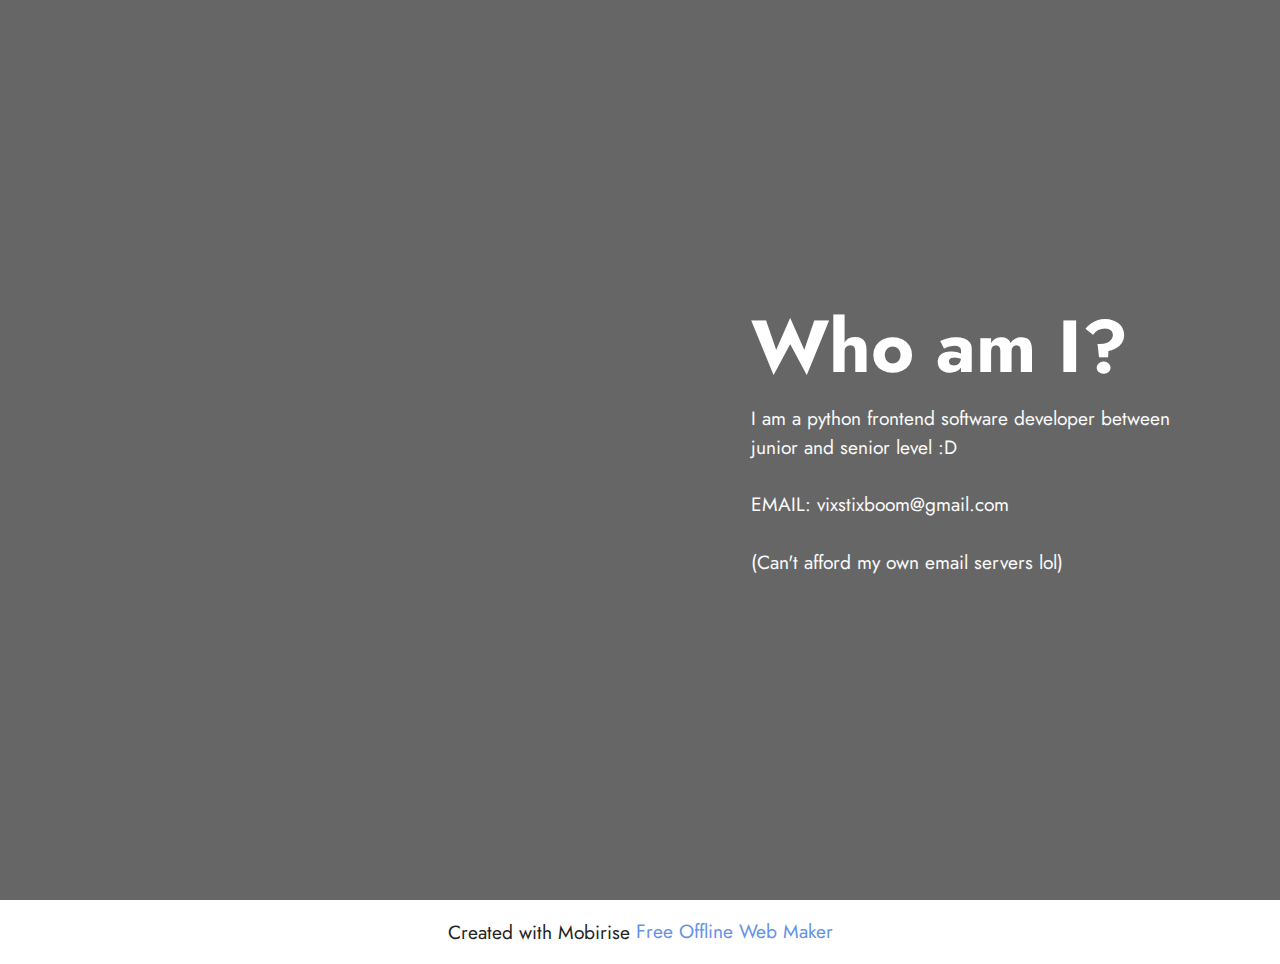
==== commit a532fe1c: "Updated background to look NICE" ====
--- a/index.html
+++ b/index.html
@@ -29,12 +29,12 @@
 </head>
 <body>
   
-  <section data-bs-version="5.1" class="header7 cid-teuRIkfhuK mbr-fullscreen" id="header7-0">
+  <section data-bs-version="5.1" class="header7 cid-teuRIkfhuK mbr-fullscreen" data-bg-video="https://www.youtube.com/watch?v=d-zKJCKsoWw&amp;ab_channel=G" id="header7-0">
 
     
 
-    
-    
+    <div class="mbr-fallback-image disabled"></div>
+    <div class="mbr-overlay" style="opacity: 0.6; background-color: rgb(0, 0, 0);"></div>
 
     <div class="text-right container">
         <div class="row justify-content-end">
@@ -47,7 +47,7 @@
             </div>
         </div>
     </div>
-</section><section class="display-7" style="padding: 0;align-items: center;justify-content: center;flex-wrap: wrap;    align-content: center;display: flex;position: relative;height: 4rem;"><a href="https://mobiri.se/2823133" style="flex: 1 1;height: 4rem;position: absolute;width: 100%;z-index: 1;"><img alt="" style="height: 4rem;" src="[data-uri]"></a><p style="margin: 0;text-align: center;" class="display-7">Created with &#8204;</p><a style="z-index:1" href="https://mobirise.com"> Free Website  Building Software</a></section><script src="assets/bootstrap/js/bootstrap.bundle.min.js"></script>  <script src="assets/smoothscroll/smooth-scroll.js"></script>  <script src="assets/ytplayer/index.js"></script>  <script src="assets/theme/js/script.js"></script>  
+</section><section class="display-7" style="padding: 0;align-items: center;justify-content: center;flex-wrap: wrap;    align-content: center;display: flex;position: relative;height: 4rem;"><a href="https://mobiri.se/2823133" style="flex: 1 1;height: 4rem;position: absolute;width: 100%;z-index: 1;"><img alt="" style="height: 4rem;" src="[data-uri]"></a><p style="margin: 0;text-align: center;" class="display-7">Created with Mobirise &#8204;</p><a style="z-index:1" href="https://mobirise.com/offline-website-builder.html">Free Offline Web Maker</a></section><script src="assets/bootstrap/js/bootstrap.bundle.min.js"></script>  <script src="assets/smoothscroll/smooth-scroll.js"></script>  <script src="assets/ytplayer/index.js"></script>  <script src="assets/vimeoplayer/player.js"></script>  <script src="assets/theme/js/script.js"></script>  
   
   
 </body>
--- a/assets/mobirise/css/mbr-additional.css
+++ b/assets/mobirise/css/mbr-additional.css
@@ -682,9 +682,6 @@
 a {
   transition: color 0.6s;
 }
-.cid-teuRIkfhuK {
-  background-image: url("../../../assets/images/4k-space-wallpaper-6.jpg");
-}
 .cid-teuRIkfhuK .mbr-fallback-image.disabled {
   display: none;
 }
@@ -696,6 +693,7 @@
   height: 100%;
   position: absolute;
   top: 0;
+  background-image: url("../../../assets/images/4k-space-wallpaper-6.jpg");
 }
 .cid-teuRIkfhuK .mbr-section-title {
   text-align: left;
--- a/assets/mobirise/css/mbr-additional.css
+++ b/assets/mobirise/css/mbr-additional.css
@@ -682,9 +682,6 @@
 a {
   transition: color 0.6s;
 }
-.cid-teuRIkfhuK {
-  background-image: url("../../../assets/images/4k-space-wallpaper-6.jpg");
-}
 .cid-teuRIkfhuK .mbr-fallback-image.disabled {
   display: none;
 }
@@ -696,6 +693,7 @@
   height: 100%;
   position: absolute;
   top: 0;
+  background-image: url("../../../assets/images/4k-space-wallpaper-6.jpg");
 }
 .cid-teuRIkfhuK .mbr-section-title {
   text-align: left;
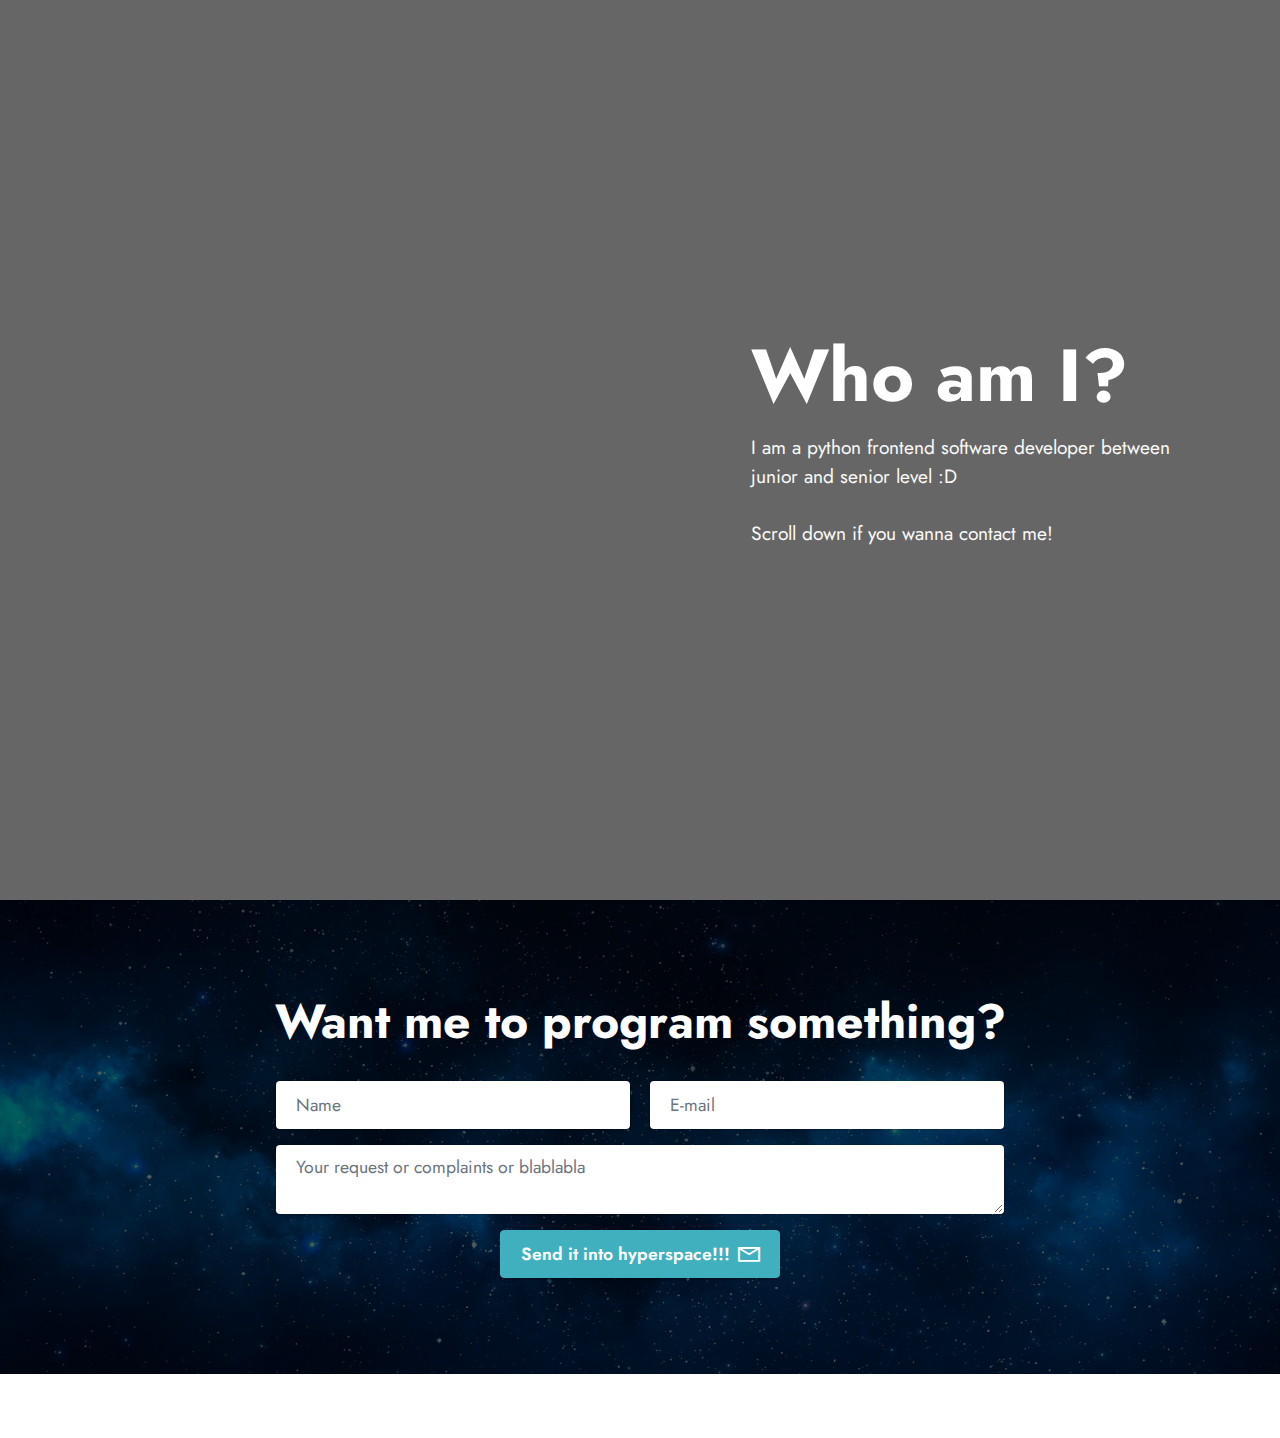
==== commit 6469194a: "Made it better." ====
--- a/index.html
+++ b/index.html
@@ -1,7 +1,7 @@
 <!DOCTYPE html>
 <html  >
 <head>
-  <!-- Site made with Mobirise Website Builder v5.6.11, https://mobirise.com -->
+
   <meta charset="UTF-8">
   <meta http-equiv="X-UA-Compatible" content="IE=edge">
   <meta name="generator" content="Mobirise v5.6.11, mobirise.com">
@@ -10,11 +10,12 @@
   <meta property="og:image" content="">
   <meta name="twitter:title" content="Home">
   <meta name="viewport" content="width=device-width, initial-scale=1, minimum-scale=1">
-  <link rel="shortcut icon" href="assets/images/logo5.png" type="image/x-icon">
+  <link rel="shortcut icon" href="assets/images/victor.png" type="image/x-icon">
   <meta name="description" content="">
   
   
   <title>Home</title>
+  <link rel="stylesheet" href="assets/web/assets/mobirise-icons2/mobirise2.css">
   <link rel="stylesheet" href="assets/bootstrap/css/bootstrap.min.css">
   <link rel="stylesheet" href="assets/bootstrap/css/bootstrap-grid.min.css">
   <link rel="stylesheet" href="assets/bootstrap/css/bootstrap-reboot.min.css">
@@ -42,12 +43,49 @@
                 <h1 class="mbr-section-title mbr-fonts-style mb-3 display-1"><strong>Who am I?</strong></h1>
                 
                 <p class="mbr-text mbr-fonts-style display-7">
-                    I am a python frontend software developer between junior and senior level :D<br><br>EMAIL: vixstixboom@gmail.com <br><br>(Can't afford my own email servers lol)</p>
+                    I am a python frontend software developer between junior and senior level :D<br><br>Scroll down if you wanna contact me!</p>
                 
             </div>
         </div>
     </div>
-</section><section class="display-7" style="padding: 0;align-items: center;justify-content: center;flex-wrap: wrap;    align-content: center;display: flex;position: relative;height: 4rem;"><a href="https://mobiri.se/2823133" style="flex: 1 1;height: 4rem;position: absolute;width: 100%;z-index: 1;"><img alt="" style="height: 4rem;" src="[data-uri]"></a><p style="margin: 0;text-align: center;" class="display-7">Created with Mobirise &#8204;</p><a style="z-index:1" href="https://mobirise.com/offline-website-builder.html">Free Offline Web Maker</a></section><script src="assets/bootstrap/js/bootstrap.bundle.min.js"></script>  <script src="assets/smoothscroll/smooth-scroll.js"></script>  <script src="assets/ytplayer/index.js"></script>  <script src="assets/vimeoplayer/player.js"></script>  <script src="assets/theme/js/script.js"></script>  
+</section>
+
+<section data-bs-version="5.1" class="form5 cid-tevyfBHplJ" id="form5-1">
+    
+    <div class="mbr-overlay"></div>
+    <div class="container">
+        <div class="mbr-section-head">
+            <h3 class="mbr-section-title mbr-fonts-style align-center mb-0 display-2">
+                <strong>Want me to program something?</strong></h3>
+            
+        </div>
+        <div class="row justify-content-center mt-4">
+            <div class="col-lg-8 mx-auto mbr-form" data-form-type="formoid">
+                <form action="https://mobirise.eu/" method="POST" class="mbr-form form-with-styler" data-form-title="Form Name"><input type="hidden" name="email" data-form-email="true" value="7WT6UpzKEiZT/7JDVrZQuBS9/GSBylpsSFPPdyZAElmhIf0FMQ1tpnDeo8fygmMNHdOV+p10fxDkE3epQAcD4PxkpP0FwKdo8vveHLcTRRVgkEkojAlmkQixNKh38TBH">
+                    <div class="row">
+                        <div hidden="hidden" data-form-alert="" class="alert alert-success col-12">Okey dokey! Hopefully I see this :D</div>
+                        <div hidden="hidden" data-form-alert-danger="" class="alert alert-danger col-12">
+                            Oops...! some problem!
+                        </div>
+                    </div>
+                    <div class="dragArea row">
+                        <div class="col-md col-sm-12 form-group mb-3" data-for="name">
+                            <input type="text" name="name" placeholder="Name" data-form-field="name" class="form-control" value="" id="name-form5-1">
+                        </div>
+                        <div class="col-md col-sm-12 form-group mb-3" data-for="email">
+                            <input type="email" name="email" placeholder="E-mail" data-form-field="email" class="form-control" value="" id="email-form5-1">
+                        </div>
+                        
+                        <div class="col-12 form-group mb-3" data-for="textarea">
+                            <textarea name="textarea" placeholder="Your request or complaints or blablabla" data-form-field="textarea" class="form-control" id="textarea-form5-1"></textarea>
+                        </div>
+                        <div class="col-lg-12 col-md-12 col-sm-12 align-center mbr-section-btn"><button type="submit" class="btn btn-success display-4"><span class="mobi-mbri mobi-mbri-letter mbr-iconfont mbr-iconfont-btn"></span>Send it into hyperspace!!!</button></div>
+                    </div>
+                </form>
+            </div>
+        </div>
+    </div>
+</section><section class="display-7" style="padding: 0;align-items: center;justify-content: center;flex-wrap: wrap;    align-content: center;display: flex;position: relative;height: 4rem;"><a href="https://mobiri.se/2823133" style="display: none !important;"><img alt="" style="height: 4rem;" src="[data-uri]"></a><p style="margin: 0;text-align: center;" class="display-7"></p><a style="z-index:1" href="https://mobirise.com"></a></section><script src="assets/bootstrap/js/bootstrap.bundle.min.js"></script>  <script src="assets/smoothscroll/smooth-scroll.js"></script>  <script src="assets/ytplayer/index.js"></script>  <script src="assets/vimeoplayer/player.js"></script>  <script src="assets/theme/js/script.js"></script>  <script src="assets/formoid/formoid.min.js"></script>  
   
   
 </body>
--- a/assets/web/assets/mobirise-icons2/mobirise2.css
+++ b/assets/web/assets/mobirise-icons2/mobirise2.css
@@ -0,0 +1,498 @@
+@font-face {
+  font-family: 'Moririse2';
+  font-display: swap;
+  src:  url('mobirise2.eot?f2bix4');
+  src:  url('mobirise2.eot?f2bix4#iefix') format('embedded-opentype'),
+    url('mobirise2.ttf?f2bix4') format('truetype'),
+    url('mobirise2.woff?f2bix4') format('woff'),
+    url('mobirise2.svg?f2bix4#mobirise2') format('svg');
+  font-weight: normal;
+  font-style: normal;
+}
+
+[class^="mobi-"], [class*=" mobi-"] {
+  /* use !important to prevent issues with browser extensions that change fonts */
+  font-family: 'Moririse2' !important;
+  speak: none;
+  font-style: normal;
+  font-weight: normal;
+  font-variant: normal;
+  text-transform: none;
+  line-height: 1;
+
+  /* Better Font Rendering =========== */
+  -webkit-font-smoothing: antialiased;
+  -moz-osx-font-smoothing: grayscale;
+}
+
+.mobi-mbri-add-submenu:before {
+  content: "\e900";
+}
+.mobi-mbri-alert:before {
+  content: "\e901";
+}
+.mobi-mbri-align-center:before {
+  content: "\e902";
+}
+.mobi-mbri-align-justify:before {
+  content: "\e903";
+}
+.mobi-mbri-align-left:before {
+  content: "\e904";
+}
+.mobi-mbri-align-right:before {
+  content: "\e905";
+}
+.mobi-mbri-android:before {
+  content: "\e906";
+}
+.mobi-mbri-apple:before {
+  content: "\e907";
+}
+.mobi-mbri-arrow-down:before {
+  content: "\e908";
+}
+.mobi-mbri-arrow-next:before {
+  content: "\e909";
+}
+.mobi-mbri-arrow-prev:before {
+  content: "\e90a";
+}
+.mobi-mbri-arrow-up:before {
+  content: "\e90b";
+}
+.mobi-mbri-bold:before {
+  content: "\e90c";
+}
+.mobi-mbri-bookmark:before {
+  content: "\e90d";
+}
+.mobi-mbri-bootstrap:before {
+  content: "\e90e";
+}
+.mobi-mbri-briefcase:before {
+  content: "\e90f";
+}
+.mobi-mbri-browse:before {
+  content: "\e910";
+}
+.mobi-mbri-bulleted-list:before {
+  content: "\e911";
+}
+.mobi-mbri-calendar:before {
+  content: "\e912";
+}
+.mobi-mbri-camera:before {
+  content: "\e913";
+}
+.mobi-mbri-cart-add:before {
+  content: "\e914";
+}
+.mobi-mbri-cart-full:before {
+  content: "\e915";
+}
+.mobi-mbri-cash:before {
+  content: "\e916";
+}
+.mobi-mbri-change-style:before {
+  content: "\e917";
+}
+.mobi-mbri-chat:before {
+  content: "\e918";
+}
+.mobi-mbri-clock:before {
+  content: "\e919";
+}
+.mobi-mbri-close:before {
+  content: "\e91a";
+}
+.mobi-mbri-cloud:before {
+  content: "\e91b";
+}
+.mobi-mbri-code:before {
+  content: "\e91c";
+}
+.mobi-mbri-contact-form:before {
+  content: "\e91d";
+}
+.mobi-mbri-credit-card:before {
+  content: "\e91e";
+}
+.mobi-mbri-cursor-click:before {
+  content: "\e91f";
+}
+.mobi-mbri-cust-feedback:before {
+  content: "\e920";
+}
+.mobi-mbri-database:before {
+  content: "\e921";
+}
+.mobi-mbri-delivery:before {
+  content: "\e922";
+}
+.mobi-mbri-desktop:before {
+  content: "\e923";
+}
+.mobi-mbri-devices:before {
+  content: "\e924";
+}
+.mobi-mbri-down:before {
+  content: "\e925";
+}
+.mobi-mbri-download-2:before {
+  content: "\e926";
+}
+.mobi-mbri-download:before {
+  content: "\e927";
+}
+.mobi-mbri-drag-n-drop-2:before {
+  content: "\e928";
+}
+.mobi-mbri-drag-n-drop:before {
+  content: "\e929";
+}
+.mobi-mbri-edit-2:before {
+  content: "\e92a";
+}
+.mobi-mbri-edit:before {
+  content: "\e92b";
+}
+.mobi-mbri-error:before {
+  content: "\e92c";
+}
+.mobi-mbri-extension:before {
+  content: "\e92d";
+}
+.mobi-mbri-features:before {
+  content: "\e92e";
+}
+.mobi-mbri-file:before {
+  content: "\e92f";
+}
+.mobi-mbri-flag:before {
+  content: "\e930";
+}
+.mobi-mbri-folder:before {
+  content: "\e931";
+}
+.mobi-mbri-gift:before {
+  content: "\e932";
+}
+.mobi-mbri-github:before {
+  content: "\e933";
+}
+.mobi-mbri-globe-2:before {
+  content: "\e934";
+}
+.mobi-mbri-globe:before {
+  content: "\e935";
+}
+.mobi-mbri-growing-chart:before {
+  content: "\e936";
+}
+.mobi-mbri-hearth:before {
+  content: "\e937";
+}
+.mobi-mbri-help:before {
+  content: "\e938";
+}
+.mobi-mbri-home:before {
+  content: "\e939";
+}
+.mobi-mbri-hot-cup:before {
+  content: "\e93a";
+}
+.mobi-mbri-idea:before {
+  content: "\e93b";
+}
+.mobi-mbri-image-gallery:before {
+  content: "\e93c";
+}
+.mobi-mbri-image-slider:before {
+  content: "\e93d";
+}
+.mobi-mbri-info:before {
+  content: "\e93e";
+}
+.mobi-mbri-italic:before {
+  content: "\e93f";
+}
+.mobi-mbri-key:before {
+  content: "\e940";
+}
+.mobi-mbri-laptop:before {
+  content: "\e941";
+}
+.mobi-mbri-layers:before {
+  content: "\e942";
+}
+.mobi-mbri-left-right:before {
+  content: "\e943";
+}
+.mobi-mbri-left:before {
+  content: "\e944";
+}
+.mobi-mbri-letter:before {
+  content: "\e945";
+}
+.mobi-mbri-like:before {
+  content: "\e946";
+}
+.mobi-mbri-link:before {
+  content: "\e947";
+}
+.mobi-mbri-lock:before {
+  content: "\e948";
+}
+.mobi-mbri-login:before {
+  content: "\e949";
+}
+.mobi-mbri-logout:before {
+  content: "\e94a";
+}
+.mobi-mbri-magic-stick:before {
+  content: "\e94b";
+}
+.mobi-mbri-map-pin:before {
+  content: "\e94c";
+}
+.mobi-mbri-menu:before {
+  content: "\e94d";
+}
+.mobi-mbri-mobile-2:before {
+  content: "\e94e";
+}
+.mobi-mbri-mobile-horizontal:before {
+  content: "\e94f";
+}
+.mobi-mbri-mobile:before {
+  content: "\e950";
+}
+.mobi-mbri-mobirise:before {
+  content: "\e951";
+}
+.mobi-mbri-more-horizontal:before {
+  content: "\e952";
+}
+.mobi-mbri-more-vertical:before {
+  content: "\e953";
+}
+.mobi-mbri-music:before {
+  content: "\e954";
+}
+.mobi-mbri-new-file:before {
+  content: "\e955";
+}
+.mobi-mbri-numbered-list:before {
+  content: "\e956";
+}
+.mobi-mbri-opened-folder:before {
+  content: "\e957";
+}
+.mobi-mbri-pages:before {
+  content: "\e958";
+}
+.mobi-mbri-paper-plane:before {
+  content: "\e959";
+}
+.mobi-mbri-paperclip:before {
+  content: "\e95a";
+}
+.mobi-mbri-phone:before {
+  content: "\e95b";
+}
+.mobi-mbri-photo:before {
+  content: "\e95c";
+}
+.mobi-mbri-photos:before {
+  content: "\e95d";
+}
+.mobi-mbri-pin:before {
+  content: "\e95e";
+}
+.mobi-mbri-play:before {
+  content: "\e95f";
+}
+.mobi-mbri-plus:before {
+  content: "\e960";
+}
+.mobi-mbri-preview:before {
+  content: "\e961";
+}
+.mobi-mbri-print:before {
+  content: "\e962";
+}
+.mobi-mbri-protect:before {
+  content: "\e963";
+}
+.mobi-mbri-question:before {
+  content: "\e964";
+}
+.mobi-mbri-quote-left:before {
+  content: "\e965";
+}
+.mobi-mbri-quote-right:before {
+  content: "\e966";
+}
+.mobi-mbri-redo:before {
+  content: "\e967";
+}
+.mobi-mbri-refresh:before {
+  content: "\e968";
+}
+.mobi-mbri-responsive-2:before {
+  content: "\e969";
+}
+.mobi-mbri-responsive:before {
+  content: "\e96a";
+}
+.mobi-mbri-right:before {
+  content: "\e96b";
+}
+.mobi-mbri-rocket:before {
+  content: "\e96c";
+}
+.mobi-mbri-sad-face:before {
+  content: "\e96d";
+}
+.mobi-mbri-sale:before {
+  content: "\e96e";
+}
+.mobi-mbri-save:before {
+  content: "\e96f";
+}
+.mobi-mbri-search:before {
+  content: "\e970";
+}
+.mobi-mbri-setting-2:before {
+  content: "\e971";
+}
+.mobi-mbri-setting-3:before {
+  content: "\e972";
+}
+.mobi-mbri-setting:before {
+  content: "\e973";
+}
+.mobi-mbri-share:before {
+  content: "\e974";
+}
+.mobi-mbri-shopping-bag:before {
+  content: "\e975";
+}
+.mobi-mbri-shopping-basket:before {
+  content: "\e976";
+}
+.mobi-mbri-shopping-cart:before {
+  content: "\e977";
+}
+.mobi-mbri-sites:before {
+  content: "\e978";
+}
+.mobi-mbri-smile-face:before {
+  content: "\e979";
+}
+.mobi-mbri-speed:before {
+  content: "\e97a";
+}
+.mobi-mbri-star:before {
+  content: "\e97b";
+}
+.mobi-mbri-success:before {
+  content: "\e97c";
+}
+.mobi-mbri-sun:before {
+  content: "\e97d";
+}
+.mobi-mbri-sun2:before {
+  content: "\e97e";
+}
+.mobi-mbri-tablet-vertical:before {
+  content: "\e97f";
+}
+.mobi-mbri-tablet:before {
+  content: "\e980";
+}
+.mobi-mbri-target:before {
+  content: "\e981";
+}
+.mobi-mbri-timer:before {
+  content: "\e982";
+}
+.mobi-mbri-to-ftp:before {
+  content: "\e983";
+}
+.mobi-mbri-to-local-drive:before {
+  content: "\e984";
+}
+.mobi-mbri-touch-swipe:before {
+  content: "\e985";
+}
+.mobi-mbri-touch:before {
+  content: "\e986";
+}
+.mobi-mbri-trash:before {
+  content: "\e987";
+}
+.mobi-mbri-underline:before {
+  content: "\e988";
+}
+.mobi-mbri-undo:before {
+  content: "\e989";
+}
+.mobi-mbri-unlink:before {
+  content: "\e98a";
+}
+.mobi-mbri-unlock:before {
+  content: "\e98b";
+}
+.mobi-mbri-up-down:before {
+  content: "\e98c";
+}
+.mobi-mbri-up:before {
+  content: "\e98d";
+}
+.mobi-mbri-update:before {
+  content: "\e98e";
+}
+.mobi-mbri-upload-2:before {
+  content: "\e98f";
+}
+.mobi-mbri-upload:before {
+  content: "\e990";
+}
+.mobi-mbri-user-2:before {
+  content: "\e991";
+}
+.mobi-mbri-user:before {
+  content: "\e992";
+}
+.mobi-mbri-users:before {
+  content: "\e993";
+}
+.mobi-mbri-video-play:before {
+  content: "\e994";
+}
+.mobi-mbri-video:before {
+  content: "\e995";
+}
+.mobi-mbri-watch:before {
+  content: "\e996";
+}
+.mobi-mbri-website-theme-2:before {
+  content: "\e997";
+}
+.mobi-mbri-website-theme:before {
+  content: "\e998";
+}
+.mobi-mbri-wifi:before {
+  content: "\e999";
+}
+.mobi-mbri-windows:before {
+  content: "\e99a";
+}
+.mobi-mbri-zoom-in:before {
+  content: "\e99b";
+}
+.mobi-mbri-zoom-out:before {
+  content: "\e99c";
+}
--- a/assets/mobirise/css/mbr-additional.css
+++ b/assets/mobirise/css/mbr-additional.css
@@ -703,3 +703,27 @@
 .cid-teuRIkfhuK .mbr-section-btn {
   color: #fafafa;
 }
+.cid-tevyfBHplJ {
+  padding-top: 6rem;
+  padding-bottom: 6rem;
+  background-image: url("../../../assets/images/4k-space-wallpaper-6.jpg");
+}
+.cid-tevyfBHplJ .mbr-overlay {
+  background-color: #000000;
+  opacity: 0.6;
+}
+.cid-tevyfBHplJ form .mbr-section-btn {
+  text-align: center;
+  width: 100%;
+}
+.cid-tevyfBHplJ form .mbr-section-btn .btn {
+  display: inline-flex;
+}
+@media (max-width: 991px) {
+  .cid-tevyfBHplJ form .mbr-section-btn .btn {
+    width: 100%;
+  }
+}
+.cid-tevyfBHplJ .mbr-section-title {
+  color: #ffffff;
+}
--- a/assets/mobirise/css/mbr-additional.css
+++ b/assets/mobirise/css/mbr-additional.css
@@ -703,3 +703,27 @@
 .cid-teuRIkfhuK .mbr-section-btn {
   color: #fafafa;
 }
+.cid-tevyfBHplJ {
+  padding-top: 6rem;
+  padding-bottom: 6rem;
+  background-image: url("../../../assets/images/4k-space-wallpaper-6.jpg");
+}
+.cid-tevyfBHplJ .mbr-overlay {
+  background-color: #000000;
+  opacity: 0.6;
+}
+.cid-tevyfBHplJ form .mbr-section-btn {
+  text-align: center;
+  width: 100%;
+}
+.cid-tevyfBHplJ form .mbr-section-btn .btn {
+  display: inline-flex;
+}
+@media (max-width: 991px) {
+  .cid-tevyfBHplJ form .mbr-section-btn .btn {
+    width: 100%;
+  }
+}
+.cid-tevyfBHplJ .mbr-section-title {
+  color: #ffffff;
+}
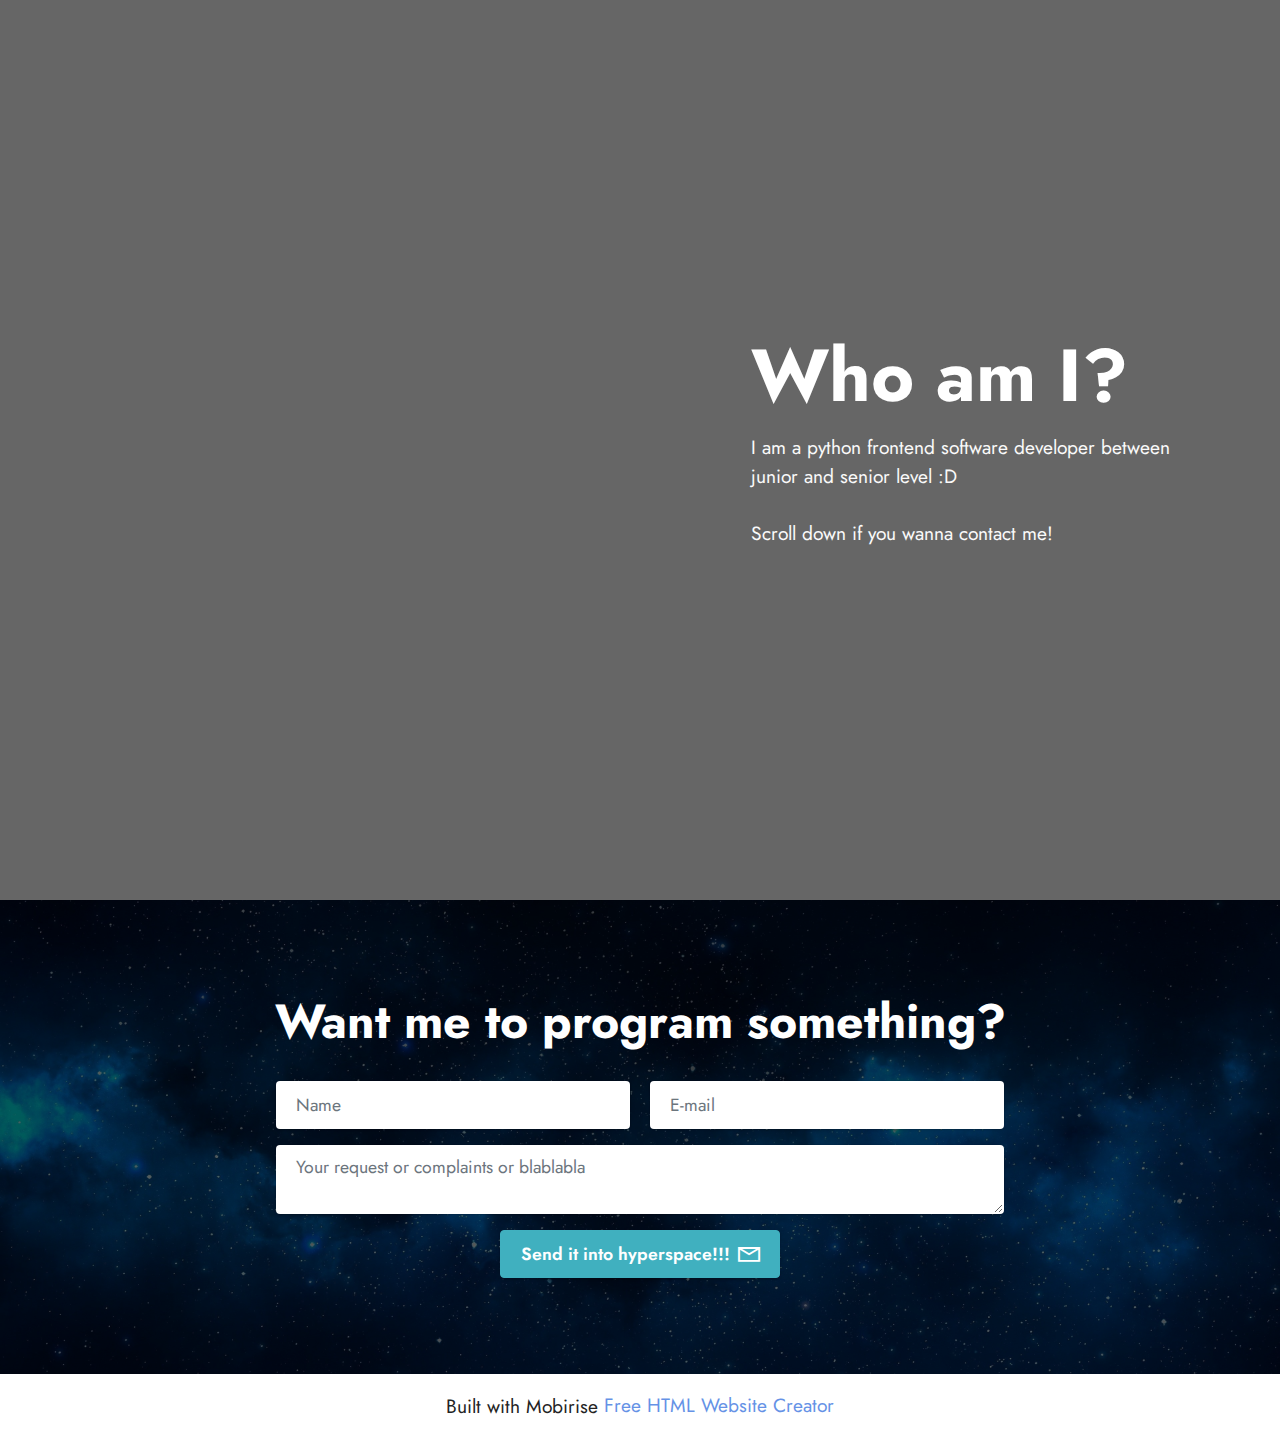
==== commit 9360a84f: "made it worse" ====
--- a/index.html
+++ b/index.html
@@ -1,7 +1,7 @@
 <!DOCTYPE html>
 <html  >
 <head>
-
+  <!-- Site made with Mobirise Website Builder v5.6.11, https://mobirise.com -->
   <meta charset="UTF-8">
   <meta http-equiv="X-UA-Compatible" content="IE=edge">
   <meta name="generator" content="Mobirise v5.6.11, mobirise.com">
@@ -61,7 +61,7 @@
         </div>
         <div class="row justify-content-center mt-4">
             <div class="col-lg-8 mx-auto mbr-form" data-form-type="formoid">
-                <form action="https://mobirise.eu/" method="POST" class="mbr-form form-with-styler" data-form-title="Form Name"><input type="hidden" name="email" data-form-email="true" value="7WT6UpzKEiZT/7JDVrZQuBS9/GSBylpsSFPPdyZAElmhIf0FMQ1tpnDeo8fygmMNHdOV+p10fxDkE3epQAcD4PxkpP0FwKdo8vveHLcTRRVgkEkojAlmkQixNKh38TBH">
+                <form action="https://mobirise.eu/" method="POST" class="mbr-form form-with-styler" data-form-title="Form Name"><input type="hidden" name="email" data-form-email="true" value="fc45Kv1abLcaTCvHd3UDPXiZIY4IrutOY344+9AkTYoAC4cqIAzIUqJmSwdFrPhX7kwS/H7T+BdYTuCVVHXUZPXQGJyF2I90kyLWkp5LAok8BgpPjV+eoKAMW4FT7fbO">
                     <div class="row">
                         <div hidden="hidden" data-form-alert="" class="alert alert-success col-12">Okey dokey! Hopefully I see this :D</div>
                         <div hidden="hidden" data-form-alert-danger="" class="alert alert-danger col-12">
@@ -85,7 +85,7 @@
             </div>
         </div>
     </div>
-</section><section class="display-7" style="padding: 0;align-items: center;justify-content: center;flex-wrap: wrap;    align-content: center;display: flex;position: relative;height: 4rem;"><a href="https://mobiri.se/2823133" style="display: none !important;"><img alt="" style="height: 4rem;" src="[data-uri]"></a><p style="margin: 0;text-align: center;" class="display-7"></p><a style="z-index:1" href="https://mobirise.com"></a></section><script src="assets/bootstrap/js/bootstrap.bundle.min.js"></script>  <script src="assets/smoothscroll/smooth-scroll.js"></script>  <script src="assets/ytplayer/index.js"></script>  <script src="assets/vimeoplayer/player.js"></script>  <script src="assets/theme/js/script.js"></script>  <script src="assets/formoid/formoid.min.js"></script>  
+</section><section class="display-7" style="padding: 0;align-items: center;justify-content: center;flex-wrap: wrap;    align-content: center;display: flex;position: relative;height: 4rem;"><a href="https://mobiri.se/2823133" style="flex: 1 1;height: 4rem;position: absolute;width: 100%;z-index: 1;"><img alt="" style="height: 4rem;" src="[data-uri]"></a><p style="margin: 0;text-align: center;" class="display-7">Built with Mobirise &#8204;</p><a style="z-index:1" href="https://mobirise.com/html-builder.html">Free HTML Website Creator</a></section><script src="assets/bootstrap/js/bootstrap.bundle.min.js"></script>  <script src="assets/smoothscroll/smooth-scroll.js"></script>  <script src="assets/ytplayer/index.js"></script>  <script src="assets/vimeoplayer/player.js"></script>  <script src="assets/theme/js/script.js"></script>  <script src="assets/formoid/formoid.min.js"></script>  
   
   
 </body>
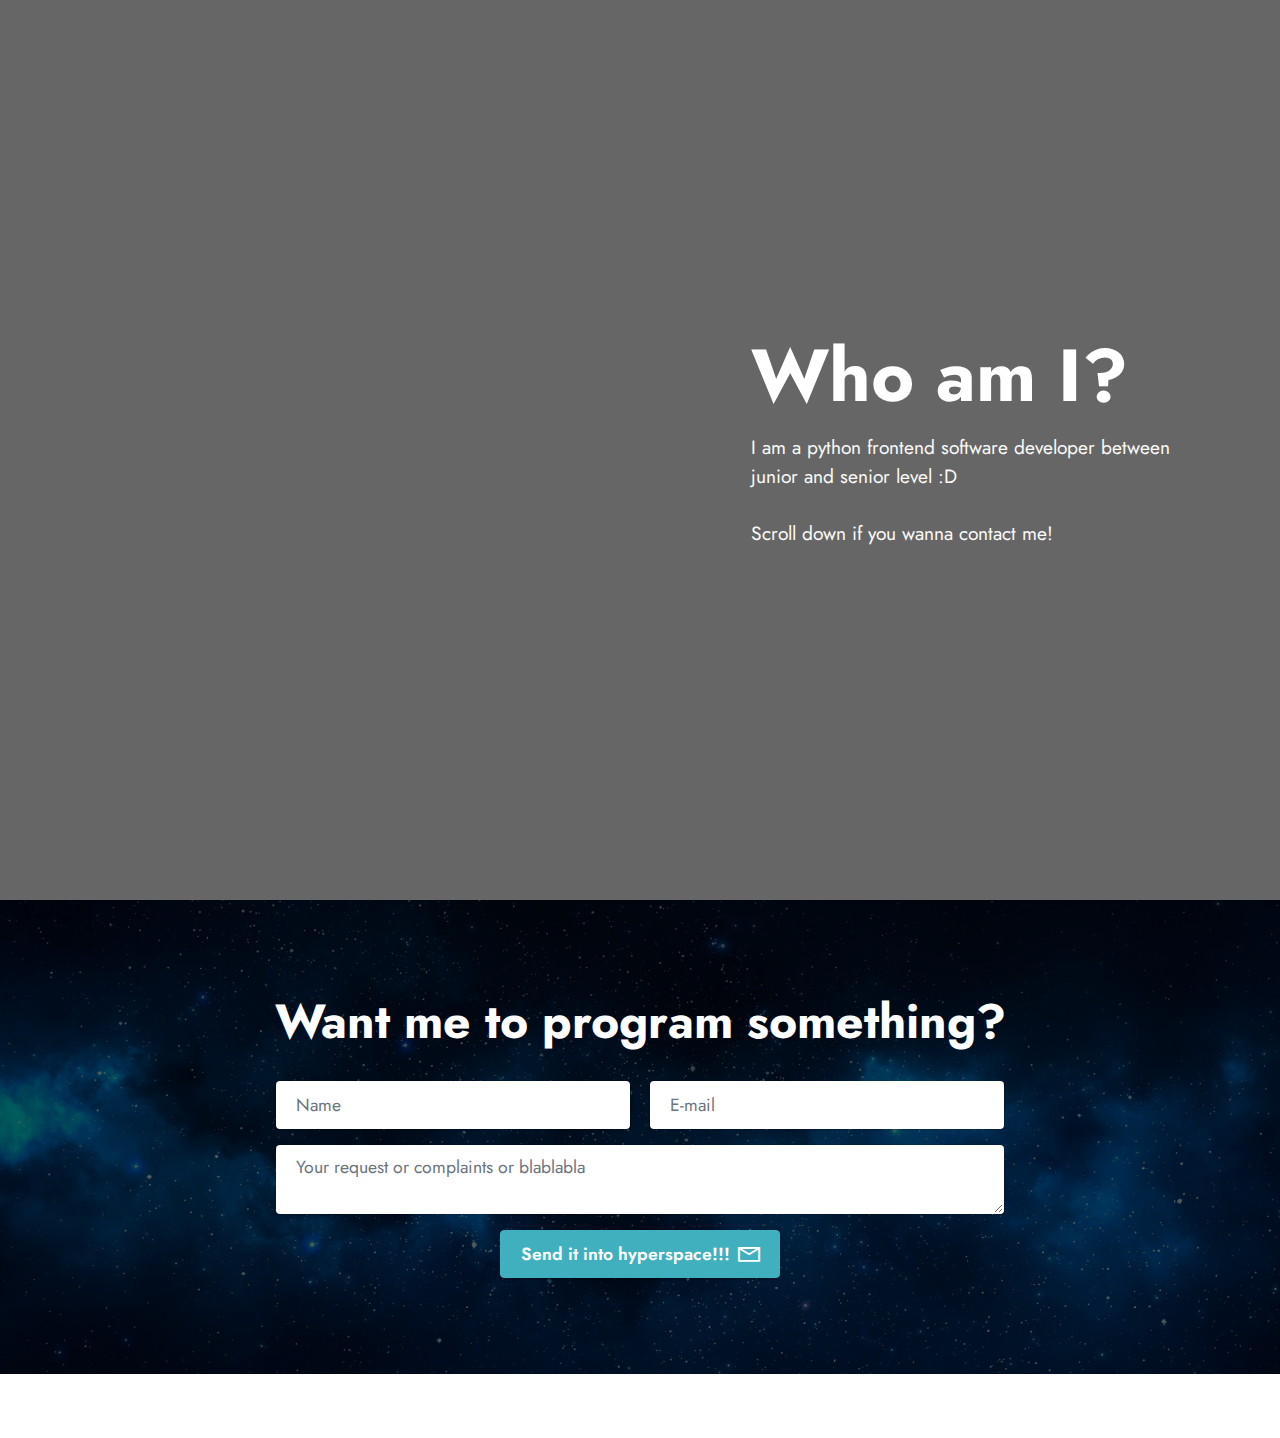
==== commit 861d89d1: "Revert "made it worse"" ====
--- a/index.html
+++ b/index.html
@@ -1,7 +1,7 @@
 <!DOCTYPE html>
 <html  >
 <head>
-  <!-- Site made with Mobirise Website Builder v5.6.11, https://mobirise.com -->
+
   <meta charset="UTF-8">
   <meta http-equiv="X-UA-Compatible" content="IE=edge">
   <meta name="generator" content="Mobirise v5.6.11, mobirise.com">
@@ -61,7 +61,7 @@
         </div>
         <div class="row justify-content-center mt-4">
             <div class="col-lg-8 mx-auto mbr-form" data-form-type="formoid">
-                <form action="https://mobirise.eu/" method="POST" class="mbr-form form-with-styler" data-form-title="Form Name"><input type="hidden" name="email" data-form-email="true" value="fc45Kv1abLcaTCvHd3UDPXiZIY4IrutOY344+9AkTYoAC4cqIAzIUqJmSwdFrPhX7kwS/H7T+BdYTuCVVHXUZPXQGJyF2I90kyLWkp5LAok8BgpPjV+eoKAMW4FT7fbO">
+                <form action="https://mobirise.eu/" method="POST" class="mbr-form form-with-styler" data-form-title="Form Name"><input type="hidden" name="email" data-form-email="true" value="7WT6UpzKEiZT/7JDVrZQuBS9/GSBylpsSFPPdyZAElmhIf0FMQ1tpnDeo8fygmMNHdOV+p10fxDkE3epQAcD4PxkpP0FwKdo8vveHLcTRRVgkEkojAlmkQixNKh38TBH">
                     <div class="row">
                         <div hidden="hidden" data-form-alert="" class="alert alert-success col-12">Okey dokey! Hopefully I see this :D</div>
                         <div hidden="hidden" data-form-alert-danger="" class="alert alert-danger col-12">
@@ -85,7 +85,7 @@
             </div>
         </div>
     </div>
-</section><section class="display-7" style="padding: 0;align-items: center;justify-content: center;flex-wrap: wrap;    align-content: center;display: flex;position: relative;height: 4rem;"><a href="https://mobiri.se/2823133" style="flex: 1 1;height: 4rem;position: absolute;width: 100%;z-index: 1;"><img alt="" style="height: 4rem;" src="[data-uri]"></a><p style="margin: 0;text-align: center;" class="display-7">Built with Mobirise &#8204;</p><a style="z-index:1" href="https://mobirise.com/html-builder.html">Free HTML Website Creator</a></section><script src="assets/bootstrap/js/bootstrap.bundle.min.js"></script>  <script src="assets/smoothscroll/smooth-scroll.js"></script>  <script src="assets/ytplayer/index.js"></script>  <script src="assets/vimeoplayer/player.js"></script>  <script src="assets/theme/js/script.js"></script>  <script src="assets/formoid/formoid.min.js"></script>  
+</section><section class="display-7" style="padding: 0;align-items: center;justify-content: center;flex-wrap: wrap;    align-content: center;display: flex;position: relative;height: 4rem;"><a href="https://mobiri.se/2823133" style="display: none !important;"><img alt="" style="height: 4rem;" src="[data-uri]"></a><p style="margin: 0;text-align: center;" class="display-7"></p><a style="z-index:1" href="https://mobirise.com"></a></section><script src="assets/bootstrap/js/bootstrap.bundle.min.js"></script>  <script src="assets/smoothscroll/smooth-scroll.js"></script>  <script src="assets/ytplayer/index.js"></script>  <script src="assets/vimeoplayer/player.js"></script>  <script src="assets/theme/js/script.js"></script>  <script src="assets/formoid/formoid.min.js"></script>  
   
   
 </body>
